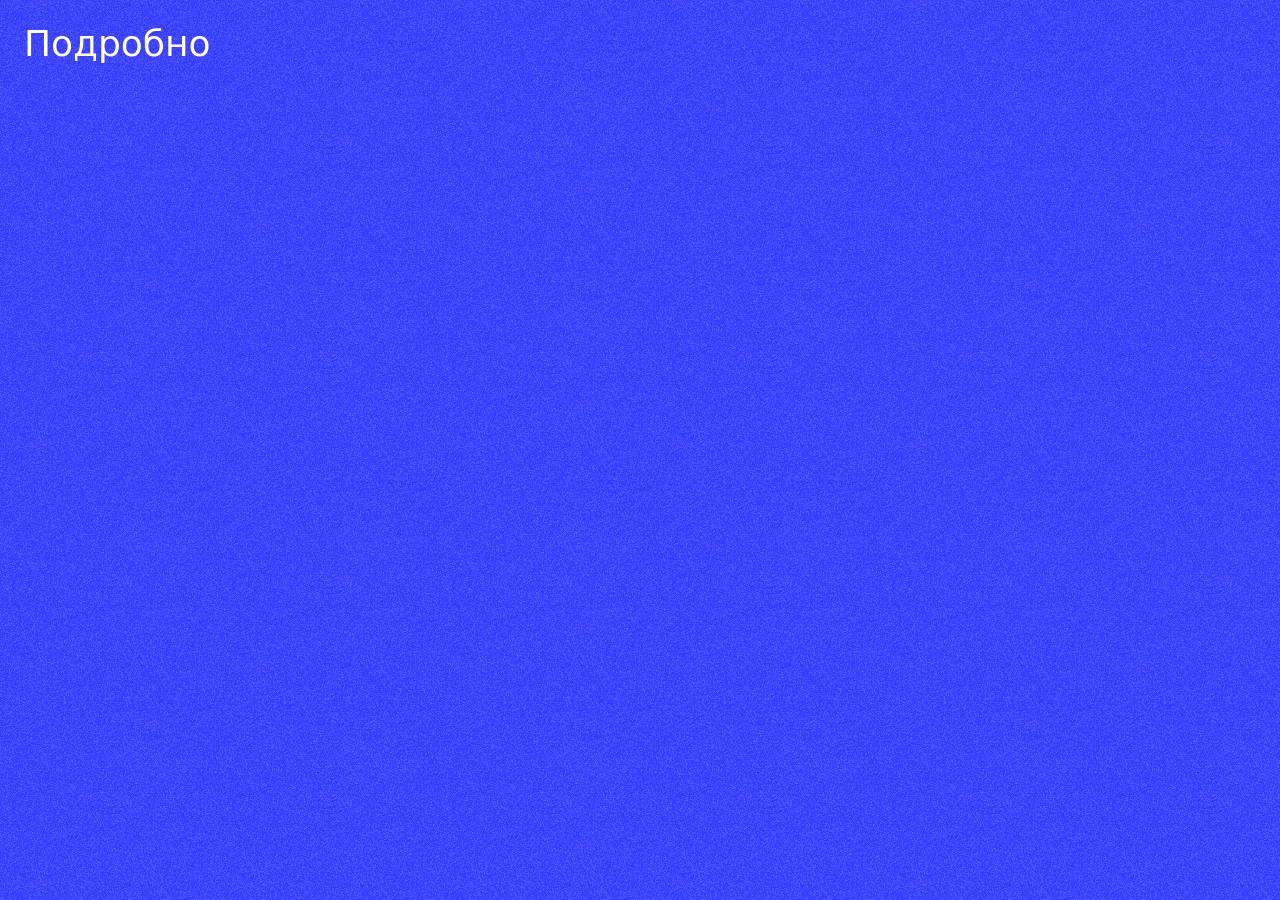
==== about.html @ 380b39df "Deploy static site router test" ====
<!doctype html>
<html lang="en">

<head>
	<meta charset="utf-8" />
	<link rel="icon" href="./favicon.png" />
	<meta name="viewport" content="width=device-width, initial-scale=1" />
	
		<link href="./_app/immutable/assets/0.CzN452J-.css" rel="stylesheet">
		<link rel="modulepreload" href="./_app/immutable/entry/start.IHbWH5Av.js">
		<link rel="modulepreload" href="./_app/immutable/chunks/BnMkFGrn.js">
		<link rel="modulepreload" href="./_app/immutable/chunks/CnoiUajs.js">
		<link rel="modulepreload" href="./_app/immutable/chunks/DTXmwJ_w.js">
		<link rel="modulepreload" href="./_app/immutable/entry/app.DkFNT0yj.js">
		<link rel="modulepreload" href="./_app/immutable/chunks/BsK86YeF.js">
		<link rel="modulepreload" href="./_app/immutable/chunks/BPiFtPv7.js">
		<link rel="modulepreload" href="./_app/immutable/nodes/0.BI8xOHyz.js">
		<link rel="modulepreload" href="./_app/immutable/nodes/3.CB15oMsr.js">
		<link rel="modulepreload" href="./_app/immutable/chunks/CXQMlfUT.js">
</head>

<body data-sveltekit-preload-data="hover" class="m-6">
	<div style="display: contents"><!--[--><!--[--><!----><!----><h1 class="text-4xl">Подробно</h1><!----><!----><!----><!--]--> <!--[!--><!--]--><!--]-->
			
			<script>
				{
					__sveltekit_y3eafu = {
						base: new URL(".", location).pathname.slice(0, -1)
					};

					const element = document.currentScript.parentElement;

					Promise.all([
						import("./_app/immutable/entry/start.IHbWH5Av.js"),
						import("./_app/immutable/entry/app.DkFNT0yj.js")
					]).then(([kit, app]) => {
						kit.start(app, element, {
							node_ids: [0, 3],
							data: [null,null],
							form: null,
							error: null
						});
					});
				}
			</script>
		</div>
</body>

</html>
---- _app/immutable/assets/0.CzN452J-.css ----
/*! tailwindcss v4.1.10 | MIT License | https://tailwindcss.com */@layer properties{@supports (((-webkit-hyphens:none)) and (not (margin-trim:inline))) or ((-moz-orient:inline) and (not (color:rgb(from red r g b)))){*,:before,:after,::backdrop{--tw-font-weight:initial}}}@layer theme{:root,:host{--font-sans:ui-sans-serif,system-ui,sans-serif,"Apple Color Emoji","Segoe UI Emoji","Segoe UI Symbol","Noto Color Emoji";--font-mono:ui-monospace,SFMono-Regular,Menlo,Monaco,Consolas,"Liberation Mono","Courier New",monospace;--color-blue-500:oklch(62.3% .214 259.815);--color-indigo-100:oklch(93% .034 272.788);--color-indigo-600:oklch(51.1% .262 276.966);--color-white:#fff;--spacing:.25rem;--text-4xl:2.25rem;--text-4xl--line-height:calc(2.5/2.25);--font-weight-bold:700;--default-font-family:var(--font-sans);--default-mono-font-family:var(--font-mono)}}@layer base{*,:after,:before,::backdrop{box-sizing:border-box;border:0 solid;margin:0;padding:0}::file-selector-button{box-sizing:border-box;border:0 solid;margin:0;padding:0}html,:host{-webkit-text-size-adjust:100%;-moz-tab-size:4;tab-size:4;line-height:1.5;font-family:var(--default-font-family,ui-sans-serif,system-ui,sans-serif,"Apple Color Emoji","Segoe UI Emoji","Segoe UI Symbol","Noto Color Emoji");font-feature-settings:var(--default-font-feature-settings,normal);font-variation-settings:var(--default-font-variation-settings,normal);-webkit-tap-highlight-color:transparent}hr{height:0;color:inherit;border-top-width:1px}abbr:where([title]){-webkit-text-decoration:underline dotted;text-decoration:underline dotted}h1,h2,h3,h4,h5,h6{font-size:inherit;font-weight:inherit}a{color:inherit;-webkit-text-decoration:inherit;text-decoration:inherit}b,strong{font-weight:bolder}code,kbd,samp,pre{font-family:var(--default-mono-font-family,ui-monospace,SFMono-Regular,Menlo,Monaco,Consolas,"Liberation Mono","Courier New",monospace);font-feature-settings:var(--default-mono-font-feature-settings,normal);font-variation-settings:var(--default-mono-font-variation-settings,normal);font-size:1em}small{font-size:80%}sub,sup{vertical-align:baseline;font-size:75%;line-height:0;position:relative}sub{bottom:-.25em}sup{top:-.5em}table{text-indent:0;border-color:inherit;border-collapse:collapse}:-moz-focusring{outline:auto}progress{vertical-align:baseline}summary{display:list-item}ol,ul,menu{list-style:none}img,svg,video,canvas,audio,iframe,embed,object{vertical-align:middle;display:block}img,video{max-width:100%;height:auto}button,input,select,optgroup,textarea{font:inherit;font-feature-settings:inherit;font-variation-settings:inherit;letter-spacing:inherit;color:inherit;opacity:1;background-color:#0000;border-radius:0}::file-selector-button{font:inherit;font-feature-settings:inherit;font-variation-settings:inherit;letter-spacing:inherit;color:inherit;opacity:1;background-color:#0000;border-radius:0}:where(select:is([multiple],[size])) optgroup{font-weight:bolder}:where(select:is([multiple],[size])) optgroup option{padding-inline-start:20px}::file-selector-button{margin-inline-end:4px}::placeholder{opacity:1}@supports (not ((-webkit-appearance:-apple-pay-button))) or (contain-intrinsic-size:1px){::placeholder{color:currentColor}@supports (color:color-mix(in lab,red,red)){::placeholder{color:color-mix(in oklab,currentcolor 50%,transparent)}}}textarea{resize:vertical}::-webkit-search-decoration{-webkit-appearance:none}::-webkit-date-and-time-value{min-height:1lh;text-align:inherit}::-webkit-datetime-edit{padding-block:0}::-webkit-datetime-edit-year-field{padding-block:0}::-webkit-datetime-edit-month-field{padding-block:0}::-webkit-datetime-edit-day-field{padding-block:0}::-webkit-datetime-edit-hour-field{padding-block:0}::-webkit-datetime-edit-minute-field{padding-block:0}::-webkit-datetime-edit-second-field{padding-block:0}::-webkit-datetime-edit-millisecond-field{padding-block:0}::-webkit-datetime-edit-meridiem-field{padding-block:0}:-moz-ui-invalid{box-shadow:none}button,input:where([type=button],[type=reset],[type=submit]){-webkit-appearance:button;-moz-appearance:button;appearance:button}::file-selector-button{-webkit-appearance:button;-moz-appearance:button;appearance:button}::-webkit-inner-spin-button{height:auto}::-webkit-outer-spin-button{height:auto}[hidden]:where(:not([hidden=until-found])){display:none!important}[type=text],input:where(:not([type])),[type=email],[type=url],[type=password],[type=number],[type=date],[type=datetime-local],[type=month],[type=search],[type=tel],[type=time],[type=week],[multiple],textarea,select{-webkit-appearance:none;-moz-appearance:none;appearance:none;--tw-shadow:0 0 #0000;background-color:#fff;border-width:1px;border-color:#6a7282;border-radius:0;padding:.5rem .75rem;font-size:1rem;line-height:1.5rem}:is([type=text],input:where(:not([type])),[type=email],[type=url],[type=password],[type=number],[type=date],[type=datetime-local],[type=month],[type=search],[type=tel],[type=time],[type=week],[multiple],textarea,select):focus{outline-offset:2px;--tw-ring-inset:var(--tw-empty, );--tw-ring-offset-width:0px;--tw-ring-offset-color:#fff;--tw-ring-color:oklch(54.6% .245 262.881);--tw-ring-offset-shadow:var(--tw-ring-inset)0 0 0 var(--tw-ring-offset-width)var(--tw-ring-offset-color);--tw-ring-shadow:var(--tw-ring-inset)0 0 0 calc(1px + var(--tw-ring-offset-width))var(--tw-ring-color);box-shadow:var(--tw-ring-offset-shadow),var(--tw-ring-shadow),var(--tw-shadow);border-color:#155dfc;outline:2px solid #0000}input::placeholder,textarea::placeholder{color:#6a7282;opacity:1}::-webkit-datetime-edit-fields-wrapper{padding:0}::-webkit-date-and-time-value{min-height:1.5em}::-webkit-date-and-time-value{text-align:inherit}::-webkit-datetime-edit{display:inline-flex}::-webkit-datetime-edit{padding-top:0;padding-bottom:0}::-webkit-datetime-edit-year-field{padding-top:0;padding-bottom:0}::-webkit-datetime-edit-month-field{padding-top:0;padding-bottom:0}::-webkit-datetime-edit-day-field{padding-top:0;padding-bottom:0}::-webkit-datetime-edit-hour-field{padding-top:0;padding-bottom:0}::-webkit-datetime-edit-minute-field{padding-top:0;padding-bottom:0}::-webkit-datetime-edit-second-field{padding-top:0;padding-bottom:0}::-webkit-datetime-edit-millisecond-field{padding-top:0;padding-bottom:0}::-webkit-datetime-edit-meridiem-field{padding-top:0;padding-bottom:0}select{-webkit-print-color-adjust:exact;print-color-adjust:exact;background-image:url("data:image/svg+xml,%3csvg xmlns='http://www.w3.org/2000/svg' fill='none' viewBox='0 0 20 20'%3e%3cpath stroke='oklch(55.1%25 0.027 264.364)' stroke-linecap='round' stroke-linejoin='round' stroke-width='1.5' d='M6 8l4 4 4-4'/%3e%3c/svg%3e");background-position:right .5rem center;background-repeat:no-repeat;background-size:1.5em 1.5em;padding-right:2.5rem}[multiple],[size]:where(select:not([size="1"])){background-image:initial;background-position:initial;background-repeat:unset;background-size:initial;-webkit-print-color-adjust:unset;print-color-adjust:unset;padding-right:.75rem}[type=checkbox],[type=radio]{-webkit-appearance:none;-moz-appearance:none;appearance:none;-webkit-print-color-adjust:exact;print-color-adjust:exact;vertical-align:middle;-webkit-user-select:none;user-select:none;color:#155dfc;--tw-shadow:0 0 #0000;background-color:#fff;background-origin:border-box;border-width:1px;border-color:#6a7282;flex-shrink:0;width:1rem;height:1rem;padding:0;display:inline-block}[type=checkbox]{border-radius:0}[type=radio]{border-radius:100%}[type=checkbox]:focus,[type=radio]:focus{outline-offset:2px;--tw-ring-inset:var(--tw-empty, );--tw-ring-offset-width:2px;--tw-ring-offset-color:#fff;--tw-ring-color:oklch(54.6% .245 262.881);--tw-ring-offset-shadow:var(--tw-ring-inset)0 0 0 var(--tw-ring-offset-width)var(--tw-ring-offset-color);--tw-ring-shadow:var(--tw-ring-inset)0 0 0 calc(2px + var(--tw-ring-offset-width))var(--tw-ring-color);box-shadow:var(--tw-ring-offset-shadow),var(--tw-ring-shadow),var(--tw-shadow);outline:2px solid #0000}[type=checkbox]:checked,[type=radio]:checked{background-color:currentColor;background-position:50%;background-repeat:no-repeat;background-size:100% 100%;border-color:#0000}[type=checkbox]:checked{background-image:url("data:image/svg+xml,%3csvg viewBox='0 0 16 16' fill='white' xmlns='http://www.w3.org/2000/svg'%3e%3cpath d='M12.207 4.793a1 1 0 010 1.414l-5 5a1 1 0 01-1.414 0l-2-2a1 1 0 011.414-1.414L6.5 9.086l4.293-4.293a1 1 0 011.414 0z'/%3e%3c/svg%3e")}@media (forced-colors:active){[type=checkbox]:checked{-webkit-appearance:auto;-moz-appearance:auto;appearance:auto}}[type=radio]:checked{background-image:url("data:image/svg+xml,%3csvg viewBox='0 0 16 16' fill='white' xmlns='http://www.w3.org/2000/svg'%3e%3ccircle cx='8' cy='8' r='3'/%3e%3c/svg%3e")}@media (forced-colors:active){[type=radio]:checked{-webkit-appearance:auto;-moz-appearance:auto;appearance:auto}}[type=checkbox]:checked:hover,[type=checkbox]:checked:focus,[type=radio]:checked:hover,[type=radio]:checked:focus{background-color:currentColor;border-color:#0000}[type=checkbox]:indeterminate{background-color:currentColor;background-image:url("data:image/svg+xml,%3csvg xmlns='http://www.w3.org/2000/svg' fill='none' viewBox='0 0 16 16'%3e%3cpath stroke='white' stroke-linecap='round' stroke-linejoin='round' stroke-width='2' d='M4 8h8'/%3e%3c/svg%3e");background-position:50%;background-repeat:no-repeat;background-size:100% 100%;border-color:#0000}@media (forced-colors:active){[type=checkbox]:indeterminate{-webkit-appearance:auto;-moz-appearance:auto;appearance:auto}}[type=checkbox]:indeterminate:hover,[type=checkbox]:indeterminate:focus{background-color:currentColor;border-color:#0000}[type=file]{background:unset;border-color:inherit;font-size:unset;line-height:inherit;border-width:0;border-radius:0;padding:0}[type=file]:focus{outline:1px solid buttontext;outline:1px auto -webkit-focus-ring-color}}@layer components;@layer utilities{.m-6{margin:calc(var(--spacing)*6)}.contents{display:contents}.hidden{display:none}.list-disc{list-style-type:disc}.rounded{border-radius:.25rem}.bg-white{background-color:var(--color-white)}.px-4{padding-inline:calc(var(--spacing)*4)}.py-2{padding-block:calc(var(--spacing)*2)}.pl-5{padding-left:calc(var(--spacing)*5)}.text-4xl{font-size:var(--text-4xl);line-height:var(--tw-leading,var(--text-4xl--line-height))}.font-bold{--tw-font-weight:var(--font-weight-bold);font-weight:var(--font-weight-bold)}.text-blue-500{color:var(--color-blue-500)}.text-indigo-600{color:var(--color-indigo-600)}@media (hover:hover){.hover\:bg-indigo-100:hover{background-color:var(--color-indigo-100)}.hover\:underline:hover{text-decoration-line:underline}}}:root{--colors-lowContrast:#fff;--colors-highContrast:#000;--colors-brandDarkBlue:#000354;--colors-brandDeepBlue:#2404aa;--colors-brandBlue:#3139fb;--colors-brandRed:#fb3a4d;--colors-brandOffwhite:#fffcec;--colors-focusOutline:#96c4ff}body{background-color:var(--colors-brandBlue);color:var(--colors-brandOffwhite);background-image:url(../../../noise-light.png);position:relative}@property --tw-font-weight{syntax:"*";inherits:false}
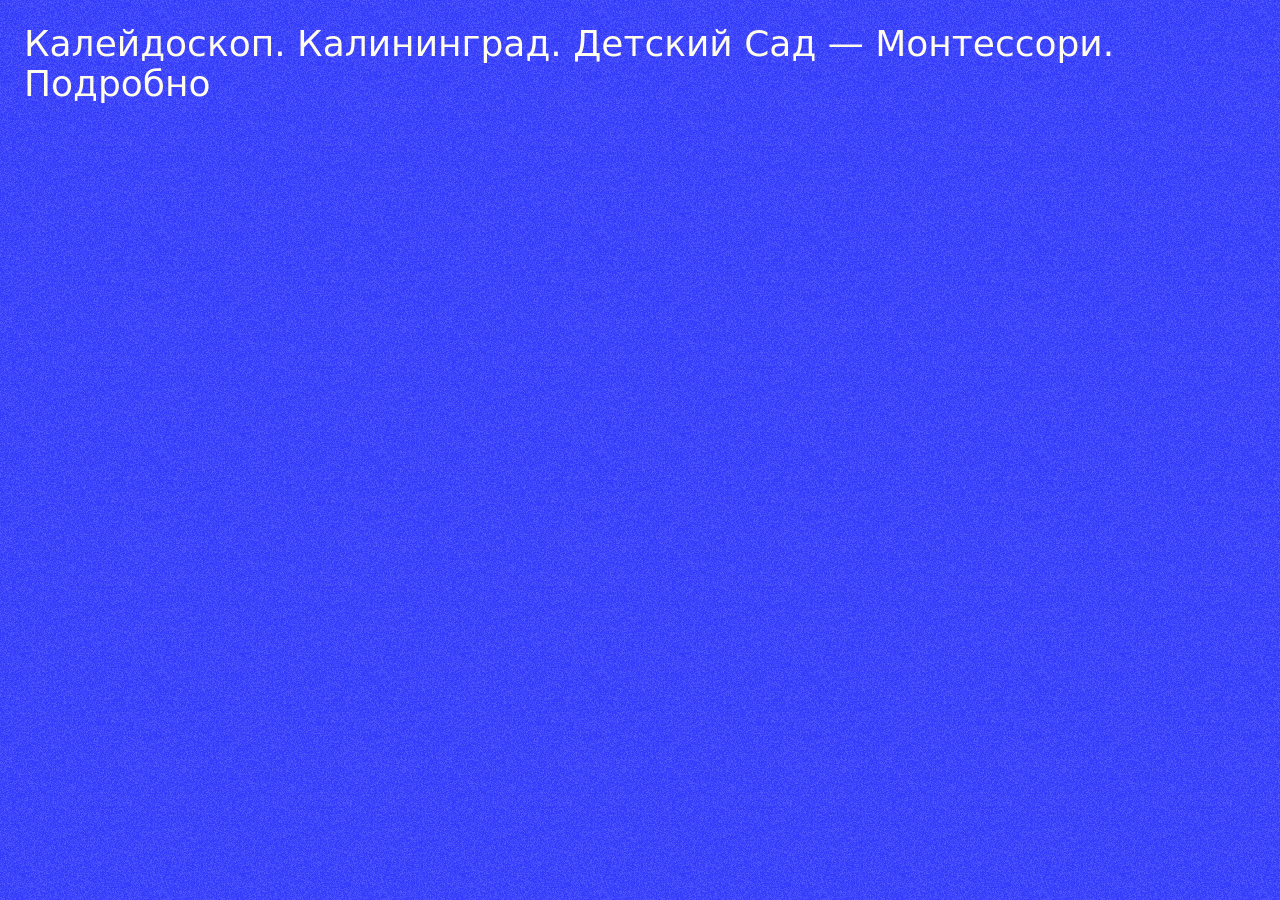
==== commit e5f1abab: "Deploy static site gallery test 3" ====
--- a/about.html
+++ b/about.html
@@ -6,33 +6,34 @@
 	<link rel="icon" href="./favicon.png" />
 	<meta name="viewport" content="width=device-width, initial-scale=1" />
 	
-		<link href="./_app/immutable/assets/0.CzN452J-.css" rel="stylesheet">
-		<link rel="modulepreload" href="./_app/immutable/entry/start.IHbWH5Av.js">
-		<link rel="modulepreload" href="./_app/immutable/chunks/BnMkFGrn.js">
-		<link rel="modulepreload" href="./_app/immutable/chunks/CnoiUajs.js">
-		<link rel="modulepreload" href="./_app/immutable/chunks/DTXmwJ_w.js">
-		<link rel="modulepreload" href="./_app/immutable/entry/app.DkFNT0yj.js">
-		<link rel="modulepreload" href="./_app/immutable/chunks/BsK86YeF.js">
-		<link rel="modulepreload" href="./_app/immutable/chunks/BPiFtPv7.js">
-		<link rel="modulepreload" href="./_app/immutable/nodes/0.BI8xOHyz.js">
-		<link rel="modulepreload" href="./_app/immutable/nodes/3.CB15oMsr.js">
-		<link rel="modulepreload" href="./_app/immutable/chunks/CXQMlfUT.js">
+		<link href="./_app/immutable/assets/0.ZeD4rSJU.css" rel="stylesheet">
+		<link rel="modulepreload" href="./_app/immutable/entry/start.CikKngUQ.js">
+		<link rel="modulepreload" href="./_app/immutable/chunks/LU6VH8A2.js">
+		<link rel="modulepreload" href="./_app/immutable/chunks/DcQ2z0Il.js">
+		<link rel="modulepreload" href="./_app/immutable/chunks/BEoH7uBD.js">
+		<link rel="modulepreload" href="./_app/immutable/entry/app.B0R4BLC6.js">
+		<link rel="modulepreload" href="./_app/immutable/chunks/Ddiy-GRA.js">
+		<link rel="modulepreload" href="./_app/immutable/chunks/RoGGCaPK.js">
+		<link rel="modulepreload" href="./_app/immutable/chunks/C-hrUIis.js">
+		<link rel="modulepreload" href="./_app/immutable/nodes/0.BpnXjmjh.js">
+		<link rel="modulepreload" href="./_app/immutable/nodes/3.N1aeudJj.js">
+		<link rel="modulepreload" href="./_app/immutable/chunks/CtGoxBe6.js">
 </head>
 
 <body data-sveltekit-preload-data="hover" class="m-6">
-	<div style="display: contents"><!--[--><!--[--><!----><!----><h1 class="text-4xl">Подробно</h1><!----><!----><!----><!--]--> <!--[!--><!--]--><!--]-->
+	<div style="display: contents"><!--[--><!--[--><!----><!----><h1 class="text-4xl">Калейдоскоп. Калининград. Детский Сад — Монтессори.</h1> <h1 class="text-4xl">Подробно</h1><!----><!----><!----><!--]--> <!--[!--><!--]--><!--]-->
 			
 			<script>
 				{
-					__sveltekit_y3eafu = {
+					__sveltekit_9vho5s = {
 						base: new URL(".", location).pathname.slice(0, -1)
 					};
 
 					const element = document.currentScript.parentElement;
 
 					Promise.all([
-						import("./_app/immutable/entry/start.IHbWH5Av.js"),
-						import("./_app/immutable/entry/app.DkFNT0yj.js")
+						import("./_app/immutable/entry/start.CikKngUQ.js"),
+						import("./_app/immutable/entry/app.B0R4BLC6.js")
 					]).then(([kit, app]) => {
 						kit.start(app, element, {
 							node_ids: [0, 3],
--- a/_app/immutable/assets/0.ZeD4rSJU.css
+++ b/_app/immutable/assets/0.ZeD4rSJU.css
@@ -0,0 +1 @@
+/*! tailwindcss v4.1.10 | MIT License | https://tailwindcss.com */@layer properties{@supports (((-webkit-hyphens:none)) and (not (margin-trim:inline))) or ((-moz-orient:inline) and (not (color:rgb(from red r g b)))){*,:before,:after,::backdrop{--tw-font-weight:initial}}}@layer theme{:root,:host{--font-sans:ui-sans-serif,system-ui,sans-serif,"Apple Color Emoji","Segoe UI Emoji","Segoe UI Symbol","Noto Color Emoji";--font-mono:ui-monospace,SFMono-Regular,Menlo,Monaco,Consolas,"Liberation Mono","Courier New",monospace;--color-blue-500:oklch(62.3% .214 259.815);--color-indigo-100:oklch(93% .034 272.788);--color-indigo-600:oklch(51.1% .262 276.966);--color-white:#fff;--spacing:.25rem;--text-4xl:2.25rem;--text-4xl--line-height:calc(2.5/2.25);--font-weight-bold:700;--radius-lg:.5rem;--default-font-family:var(--font-sans);--default-mono-font-family:var(--font-mono)}}@layer base{*,:after,:before,::backdrop{box-sizing:border-box;border:0 solid;margin:0;padding:0}::file-selector-button{box-sizing:border-box;border:0 solid;margin:0;padding:0}html,:host{-webkit-text-size-adjust:100%;-moz-tab-size:4;tab-size:4;line-height:1.5;font-family:var(--default-font-family,ui-sans-serif,system-ui,sans-serif,"Apple Color Emoji","Segoe UI Emoji","Segoe UI Symbol","Noto Color Emoji");font-feature-settings:var(--default-font-feature-settings,normal);font-variation-settings:var(--default-font-variation-settings,normal);-webkit-tap-highlight-color:transparent}hr{height:0;color:inherit;border-top-width:1px}abbr:where([title]){-webkit-text-decoration:underline dotted;text-decoration:underline dotted}h1,h2,h3,h4,h5,h6{font-size:inherit;font-weight:inherit}a{color:inherit;-webkit-text-decoration:inherit;text-decoration:inherit}b,strong{font-weight:bolder}code,kbd,samp,pre{font-family:var(--default-mono-font-family,ui-monospace,SFMono-Regular,Menlo,Monaco,Consolas,"Liberation Mono","Courier New",monospace);font-feature-settings:var(--default-mono-font-feature-settings,normal);font-variation-settings:var(--default-mono-font-variation-settings,normal);font-size:1em}small{font-size:80%}sub,sup{vertical-align:baseline;font-size:75%;line-height:0;position:relative}sub{bottom:-.25em}sup{top:-.5em}table{text-indent:0;border-color:inherit;border-collapse:collapse}:-moz-focusring{outline:auto}progress{vertical-align:baseline}summary{display:list-item}ol,ul,menu{list-style:none}img,svg,video,canvas,audio,iframe,embed,object{vertical-align:middle;display:block}img,video{max-width:100%;height:auto}button,input,select,optgroup,textarea{font:inherit;font-feature-settings:inherit;font-variation-settings:inherit;letter-spacing:inherit;color:inherit;opacity:1;background-color:#0000;border-radius:0}::file-selector-button{font:inherit;font-feature-settings:inherit;font-variation-settings:inherit;letter-spacing:inherit;color:inherit;opacity:1;background-color:#0000;border-radius:0}:where(select:is([multiple],[size])) optgroup{font-weight:bolder}:where(select:is([multiple],[size])) optgroup option{padding-inline-start:20px}::file-selector-button{margin-inline-end:4px}::placeholder{opacity:1}@supports (not ((-webkit-appearance:-apple-pay-button))) or (contain-intrinsic-size:1px){::placeholder{color:currentColor}@supports (color:color-mix(in lab,red,red)){::placeholder{color:color-mix(in oklab,currentcolor 50%,transparent)}}}textarea{resize:vertical}::-webkit-search-decoration{-webkit-appearance:none}::-webkit-date-and-time-value{min-height:1lh;text-align:inherit}::-webkit-datetime-edit{padding-block:0}::-webkit-datetime-edit-year-field{padding-block:0}::-webkit-datetime-edit-month-field{padding-block:0}::-webkit-datetime-edit-day-field{padding-block:0}::-webkit-datetime-edit-hour-field{padding-block:0}::-webkit-datetime-edit-minute-field{padding-block:0}::-webkit-datetime-edit-second-field{padding-block:0}::-webkit-datetime-edit-millisecond-field{padding-block:0}::-webkit-datetime-edit-meridiem-field{padding-block:0}:-moz-ui-invalid{box-shadow:none}button,input:where([type=button],[type=reset],[type=submit]){-webkit-appearance:button;-moz-appearance:button;appearance:button}::file-selector-button{-webkit-appearance:button;-moz-appearance:button;appearance:button}::-webkit-inner-spin-button{height:auto}::-webkit-outer-spin-button{height:auto}[hidden]:where(:not([hidden=until-found])){display:none!important}[type=text],input:where(:not([type])),[type=email],[type=url],[type=password],[type=number],[type=date],[type=datetime-local],[type=month],[type=search],[type=tel],[type=time],[type=week],[multiple],textarea,select{-webkit-appearance:none;-moz-appearance:none;appearance:none;--tw-shadow:0 0 #0000;background-color:#fff;border-width:1px;border-color:#6a7282;border-radius:0;padding:.5rem .75rem;font-size:1rem;line-height:1.5rem}:is([type=text],input:where(:not([type])),[type=email],[type=url],[type=password],[type=number],[type=date],[type=datetime-local],[type=month],[type=search],[type=tel],[type=time],[type=week],[multiple],textarea,select):focus{outline-offset:2px;--tw-ring-inset:var(--tw-empty, );--tw-ring-offset-width:0px;--tw-ring-offset-color:#fff;--tw-ring-color:oklch(54.6% .245 262.881);--tw-ring-offset-shadow:var(--tw-ring-inset)0 0 0 var(--tw-ring-offset-width)var(--tw-ring-offset-color);--tw-ring-shadow:var(--tw-ring-inset)0 0 0 calc(1px + var(--tw-ring-offset-width))var(--tw-ring-color);box-shadow:var(--tw-ring-offset-shadow),var(--tw-ring-shadow),var(--tw-shadow);border-color:#155dfc;outline:2px solid #0000}input::placeholder,textarea::placeholder{color:#6a7282;opacity:1}::-webkit-datetime-edit-fields-wrapper{padding:0}::-webkit-date-and-time-value{min-height:1.5em}::-webkit-date-and-time-value{text-align:inherit}::-webkit-datetime-edit{display:inline-flex}::-webkit-datetime-edit{padding-top:0;padding-bottom:0}::-webkit-datetime-edit-year-field{padding-top:0;padding-bottom:0}::-webkit-datetime-edit-month-field{padding-top:0;padding-bottom:0}::-webkit-datetime-edit-day-field{padding-top:0;padding-bottom:0}::-webkit-datetime-edit-hour-field{padding-top:0;padding-bottom:0}::-webkit-datetime-edit-minute-field{padding-top:0;padding-bottom:0}::-webkit-datetime-edit-second-field{padding-top:0;padding-bottom:0}::-webkit-datetime-edit-millisecond-field{padding-top:0;padding-bottom:0}::-webkit-datetime-edit-meridiem-field{padding-top:0;padding-bottom:0}select{-webkit-print-color-adjust:exact;print-color-adjust:exact;background-image:url("data:image/svg+xml,%3csvg xmlns='http://www.w3.org/2000/svg' fill='none' viewBox='0 0 20 20'%3e%3cpath stroke='oklch(55.1%25 0.027 264.364)' stroke-linecap='round' stroke-linejoin='round' stroke-width='1.5' d='M6 8l4 4 4-4'/%3e%3c/svg%3e");background-position:right .5rem center;background-repeat:no-repeat;background-size:1.5em 1.5em;padding-right:2.5rem}[multiple],[size]:where(select:not([size="1"])){background-image:initial;background-position:initial;background-repeat:unset;background-size:initial;-webkit-print-color-adjust:unset;print-color-adjust:unset;padding-right:.75rem}[type=checkbox],[type=radio]{-webkit-appearance:none;-moz-appearance:none;appearance:none;-webkit-print-color-adjust:exact;print-color-adjust:exact;vertical-align:middle;-webkit-user-select:none;user-select:none;color:#155dfc;--tw-shadow:0 0 #0000;background-color:#fff;background-origin:border-box;border-width:1px;border-color:#6a7282;flex-shrink:0;width:1rem;height:1rem;padding:0;display:inline-block}[type=checkbox]{border-radius:0}[type=radio]{border-radius:100%}[type=checkbox]:focus,[type=radio]:focus{outline-offset:2px;--tw-ring-inset:var(--tw-empty, );--tw-ring-offset-width:2px;--tw-ring-offset-color:#fff;--tw-ring-color:oklch(54.6% .245 262.881);--tw-ring-offset-shadow:var(--tw-ring-inset)0 0 0 var(--tw-ring-offset-width)var(--tw-ring-offset-color);--tw-ring-shadow:var(--tw-ring-inset)0 0 0 calc(2px + var(--tw-ring-offset-width))var(--tw-ring-color);box-shadow:var(--tw-ring-offset-shadow),var(--tw-ring-shadow),var(--tw-shadow);outline:2px solid #0000}[type=checkbox]:checked,[type=radio]:checked{background-color:currentColor;background-position:50%;background-repeat:no-repeat;background-size:100% 100%;border-color:#0000}[type=checkbox]:checked{background-image:url("data:image/svg+xml,%3csvg viewBox='0 0 16 16' fill='white' xmlns='http://www.w3.org/2000/svg'%3e%3cpath d='M12.207 4.793a1 1 0 010 1.414l-5 5a1 1 0 01-1.414 0l-2-2a1 1 0 011.414-1.414L6.5 9.086l4.293-4.293a1 1 0 011.414 0z'/%3e%3c/svg%3e")}@media (forced-colors:active){[type=checkbox]:checked{-webkit-appearance:auto;-moz-appearance:auto;appearance:auto}}[type=radio]:checked{background-image:url("data:image/svg+xml,%3csvg viewBox='0 0 16 16' fill='white' xmlns='http://www.w3.org/2000/svg'%3e%3ccircle cx='8' cy='8' r='3'/%3e%3c/svg%3e")}@media (forced-colors:active){[type=radio]:checked{-webkit-appearance:auto;-moz-appearance:auto;appearance:auto}}[type=checkbox]:checked:hover,[type=checkbox]:checked:focus,[type=radio]:checked:hover,[type=radio]:checked:focus{background-color:currentColor;border-color:#0000}[type=checkbox]:indeterminate{background-color:currentColor;background-image:url("data:image/svg+xml,%3csvg xmlns='http://www.w3.org/2000/svg' fill='none' viewBox='0 0 16 16'%3e%3cpath stroke='white' stroke-linecap='round' stroke-linejoin='round' stroke-width='2' d='M4 8h8'/%3e%3c/svg%3e");background-position:50%;background-repeat:no-repeat;background-size:100% 100%;border-color:#0000}@media (forced-colors:active){[type=checkbox]:indeterminate{-webkit-appearance:auto;-moz-appearance:auto;appearance:auto}}[type=checkbox]:indeterminate:hover,[type=checkbox]:indeterminate:focus{background-color:currentColor;border-color:#0000}[type=file]{background:unset;border-color:inherit;font-size:unset;line-height:inherit;border-width:0;border-radius:0;padding:0}[type=file]:focus{outline:1px solid buttontext;outline:1px auto -webkit-focus-ring-color}}@layer components;@layer utilities{.m-6{margin:calc(var(--spacing)*6)}.contents{display:contents}.grid{display:grid}.h-auto{height:auto}.w-full{width:100%}.list-disc{list-style-type:disc}.grid-cols-1{grid-template-columns:repeat(1,minmax(0,1fr))}.gap-4{gap:calc(var(--spacing)*4)}.rounded{border-radius:.25rem}.rounded-lg{border-radius:var(--radius-lg)}.bg-white{background-color:var(--color-white)}.px-4{padding-inline:calc(var(--spacing)*4)}.py-2{padding-block:calc(var(--spacing)*2)}.pl-5{padding-left:calc(var(--spacing)*5)}.text-4xl{font-size:var(--text-4xl);line-height:var(--tw-leading,var(--text-4xl--line-height))}.font-bold{--tw-font-weight:var(--font-weight-bold);font-weight:var(--font-weight-bold)}.text-blue-500{color:var(--color-blue-500)}.text-indigo-600{color:var(--color-indigo-600)}@media (hover:hover){.hover\:bg-indigo-100:hover{background-color:var(--color-indigo-100)}.hover\:underline:hover{text-decoration-line:underline}}@media (min-width:40rem){.sm\:grid-cols-2{grid-template-columns:repeat(2,minmax(0,1fr))}}@media (min-width:48rem){.md\:grid-cols-3{grid-template-columns:repeat(3,minmax(0,1fr))}}@media (min-width:64rem){.lg\:grid-cols-4{grid-template-columns:repeat(4,minmax(0,1fr))}}}:root{--colors-lowContrast:#fff;--colors-highContrast:#000;--colors-brandDarkBlue:#000354;--colors-brandDeepBlue:#2404aa;--colors-brandBlue:#3139fb;--colors-brandRed:#fb3a4d;--colors-brandOffwhite:#fffcec;--colors-focusOutline:#96c4ff}body{background-color:var(--colors-brandBlue);color:var(--colors-brandOffwhite);background-image:url(../../../noise-light.png);position:relative}@property --tw-font-weight{syntax:"*";inherits:false}
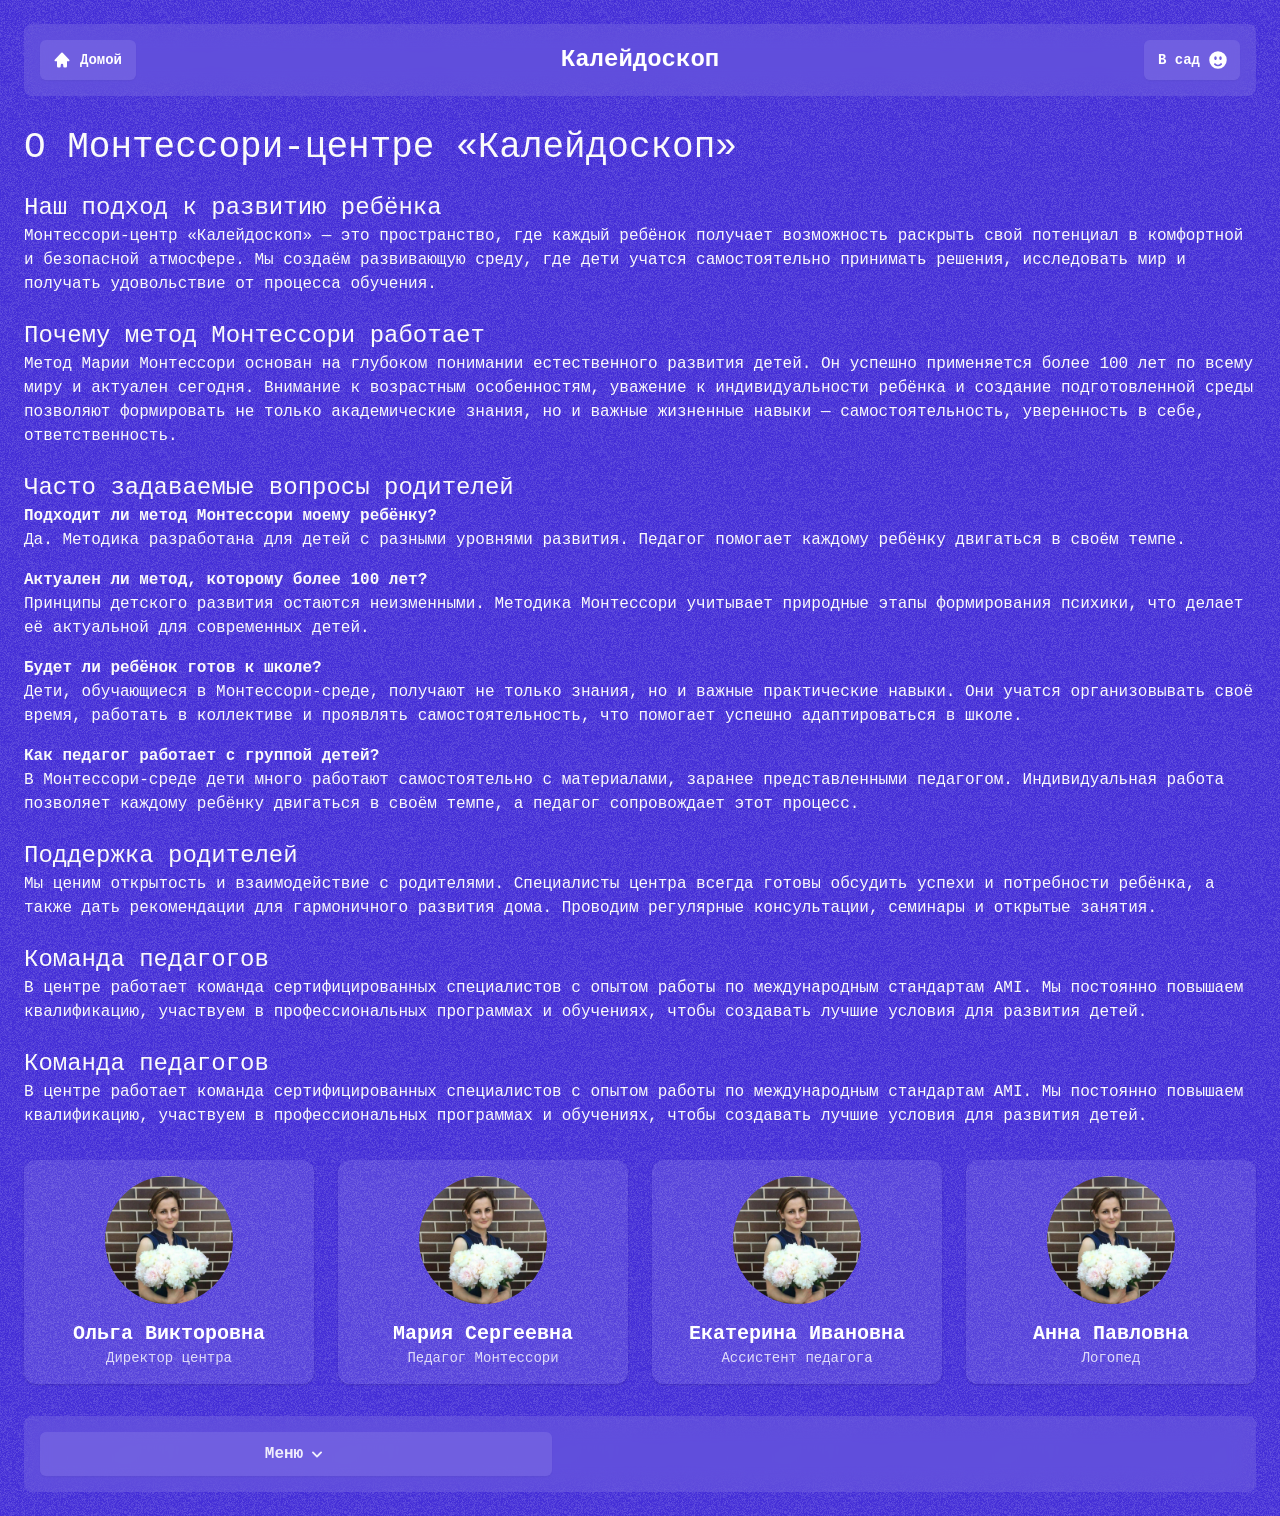
==== commit ad2e7560: "Demo advanced Sunday" ====
--- a/about.html
+++ b/about.html
@@ -1,39 +1,122 @@
 <!doctype html>
-<html lang="en">
+<html lang="ru">
 
 <head>
 	<meta charset="utf-8" />
-	<link rel="icon" href="./favicon.png" />
+	<link rel="icon" href="./favicon.ico" type="image/x-icon">
 	<meta name="viewport" content="width=device-width, initial-scale=1" />
+
+	<title>Калейдоскоп Монтессори-центр — Калининград</title>
+	<meta name="description"
+		content="Калейдоскоп Монтессори-центр в Калининграде. Официальный сайт. Адрес: Красная 273-275. Звоните: +7-962-265-77-74. Раннее развитие, детский сад, обучение по методике Монтессори.">
+	<meta name="keywords"
+		content="Монтессори, детский сад, Калининград, раннее развитие, обучение, центр развития, Калейдоскоп">
+
+	<!-- Canonical -->
+	<link rel="canonical" href="https://kaleidoscope39.ru/">
+
+	<!-- OpenGraph -->
+	<meta property="og:title" content="Калейдоскоп Монтессори-центр — Калининград">
+	<meta property="og:description"
+		content="Калейдоскоп Монтессори-центр: развивающие занятия, обучение, детский сад в Калининграде. Адрес: Красная 273-275. Тел.: +7-962-265-77-74.">
+	<meta property="og:url" content="https://kaleidoscope39.ru/">
+	<meta property="og:type" content="website">
+	<meta property="og:image" content="https://kaleidoscope39.ru/logo-kaleidoscope-montessori-center.png">
+
+	<!-- Twitter -->
+	<meta name="twitter:card" content="summary_large_image">
+	<meta name="twitter:title" content="Калейдоскоп Монтессори-центр — Калининград">
+	<meta name="twitter:description"
+		content="Детский Монтессори-центр в Калининграде. Обучение, развитие и забота о вашем ребенке. Тел.: +7-962-265-77-74.">
+	<meta name="twitter:image" content="https://kaleidoscope39.ru/logo-kaleidoscope-montessori-center.png">
+
+	<!-- Robots -->
+	<meta name="robots" content="index, follow">
+
 	
-		<link href="./_app/immutable/assets/0.ZeD4rSJU.css" rel="stylesheet">
-		<link rel="modulepreload" href="./_app/immutable/entry/start.CikKngUQ.js">
-		<link rel="modulepreload" href="./_app/immutable/chunks/LU6VH8A2.js">
-		<link rel="modulepreload" href="./_app/immutable/chunks/DcQ2z0Il.js">
-		<link rel="modulepreload" href="./_app/immutable/chunks/BEoH7uBD.js">
-		<link rel="modulepreload" href="./_app/immutable/entry/app.B0R4BLC6.js">
-		<link rel="modulepreload" href="./_app/immutable/chunks/Ddiy-GRA.js">
-		<link rel="modulepreload" href="./_app/immutable/chunks/RoGGCaPK.js">
-		<link rel="modulepreload" href="./_app/immutable/chunks/C-hrUIis.js">
-		<link rel="modulepreload" href="./_app/immutable/nodes/0.BpnXjmjh.js">
-		<link rel="modulepreload" href="./_app/immutable/nodes/3.N1aeudJj.js">
-		<link rel="modulepreload" href="./_app/immutable/chunks/CtGoxBe6.js">
+		<link href="./_app/immutable/assets/0.BQYM1aYb.css" rel="stylesheet">
+		<link rel="modulepreload" href="./_app/immutable/entry/start.3CUEYZT8.js">
+		<link rel="modulepreload" href="./_app/immutable/chunks/Cld5P4Pk.js">
+		<link rel="modulepreload" href="./_app/immutable/chunks/CPJm7UHP.js">
+		<link rel="modulepreload" href="./_app/immutable/chunks/DNOr848s.js">
+		<link rel="modulepreload" href="./_app/immutable/chunks/BFCQqxB0.js">
+		<link rel="modulepreload" href="./_app/immutable/entry/app.BlO_8qNs.js">
+		<link rel="modulepreload" href="./_app/immutable/chunks/CQlnHQ89.js">
+		<link rel="modulepreload" href="./_app/immutable/chunks/Df-komG7.js">
+		<link rel="modulepreload" href="./_app/immutable/chunks/Myd3yDDJ.js">
+		<link rel="modulepreload" href="./_app/immutable/chunks/DYrySMXE.js">
+		<link rel="modulepreload" href="./_app/immutable/nodes/0.CQd-gs7x.js">
+		<link rel="modulepreload" href="./_app/immutable/chunks/XLMhKjX8.js">
+		<link rel="modulepreload" href="./_app/immutable/chunks/CDb2fSed.js">
+		<link rel="modulepreload" href="./_app/immutable/chunks/C3d-CMwV.js">
+		<link rel="modulepreload" href="./_app/immutable/nodes/3.D3fWBrYU.js"><!--[--><meta name="description" content="Узнайте подробнее о работе Монтессори-центра Калейдоскоп в Калининграде. Методика Марии Монтессори, наша команда педагогов, помощь и ответы для родителей."/><!--]--><title>О Монтессори-центре Калейдоскоп — Вопросы и ответы для родителей</title>
+
+	<!-- Yandex.Metrika counter -->
+	<script type="text/javascript">
+		(function (m, e, t, r, i, k, a) {
+			m[i] = m[i] || function () { (m[i].a = m[i].a || []).push(arguments) };
+			m[i].l = 1 * new Date();
+			for (var j = 0; j < document.scripts.length; j++) { if (document.scripts[j].src === r) { return; } }
+			k = e.createElement(t), a = e.getElementsByTagName(t)[0], k.async = 1, k.src = r, a.parentNode.insertBefore(k, a)
+		})
+			(window, document, "script", "https://mc.yandex.ru/metrika/tag.js", "ym");
+
+		ym(99658628, "init", {
+			clickmap: true,
+			trackLinks: true,
+			accurateTrackBounce: true,
+			trackHash: true
+		});
+	</script>
+	<noscript>
+		<div><img src="https://mc.yandex.ru/watch/99658628" style="position:absolute; left:-9999px;" alt="" /></div>
+	</noscript>
+	<!-- /Yandex.Metrika counter -->
+
 </head>
 
-<body data-sveltekit-preload-data="hover" class="m-6">
-	<div style="display: contents"><!--[--><!--[--><!----><!----><h1 class="text-4xl">Калейдоскоп. Калининград. Детский Сад — Монтессори.</h1> <h1 class="text-4xl">Подробно</h1><!----><!----><!----><!--]--> <!--[!--><!--]--><!--]-->
+<body data-sveltekit-preload-data="hover"
+	class="p-6 flex flex-col min-h-screen bg-indigo-700 font-mono transition-colors duration-700 text-neutral-50 bg-[url('/noise-light.png')]">
+	<div style="display: contents"><!--[--><!--[--><!----><div class="min-h-screen"><header class="text-white p-4 mb-8 bg-white/10 backdrop-blur-md rounded-lg"><div class="container mx-auto flex items-center justify-between"><a href="/" class="inline-flex items-center gap-x-2 rounded-md bg-white/10 px-3.5 py-2.5 text-sm font-semibold text-white shadow-xs hover:bg-white/20 focus-visible:outline-2 focus-visible:outline-offset-2 focus-visible:outline-indigo-600 transition"><svg viewBox="0 0 16 16" fill="currentColor" aria-hidden="true" xmlns="http://www.w3.org/2000/svg" width="100%" height="100%" class="-ml-0.5 size-5 color-gray-900"><!--[!--><!--]--><!--[--><path d="M8.543 2.232a.75.75 0 0 0-1.085 0l-5.25 5.5A.75.75 0 0 0 2.75 9H4v4a1 1 0 0 0 1 1h1a1 1 0 0 0 1-1v-1a1 1 0 1 1 2 0v1a1 1 0 0 0 1 1h1a1 1 0 0 0 1-1V9h1.25a.75.75 0 0 0 .543-1.268l-5.25-5.5Z"></path><!--]--><!--[--><!--]--><!--[--><!--]--><!--[--><!--]--><!--[--><!--]--><!--[--><!--]--></svg><!----> Домой</a> <a href="/" class="text-2xl font-bold cursor-pointer bg-transparent border-none p-0 m-0" aria-label="Сменить цвет фона">Калейдоскоп</a> <a href="/contact" class="inline-flex items-center gap-x-2 rounded-md bg-white/10 px-3.5 py-2.5 text-sm font-semibold text-white shadow-xs hover:bg-white/20 focus-visible:outline-2 focus-visible:outline-offset-2 focus-visible:outline-indigo-600 transition">В сад <svg viewBox="0 0 16 16" fill="currentColor" aria-hidden="true" xmlns="http://www.w3.org/2000/svg" width="100%" height="100%" class="-mr-0.5 size-5 color-gray-900"><!--[!--><!--]--><!--[--><path fill-rule="evenodd" d="M15 8A7 7 0 1 1 1 8a7 7 0 0 1 14 0ZM6 8c.552 0 1-.672 1-1.5S6.552 5 6 5s-1 .672-1 1.5S5.448 8 6 8Zm5-1.5c0 .828-.448 1.5-1 1.5s-1-.672-1-1.5S9.448 5 10 5s1 .672 1 1.5Zm.005 4.245a.75.75 0 0 0-1.06 0 2.75 2.75 0 0 1-3.89 0 .75.75 0 0 0-1.06 1.06 4.25 4.25 0 0 0 6.01 0 .75.75 0 0 0 0-1.06Z" clip-rule="evenodd"></path><!--]--><!--[--><!--]--><!--[--><!--]--><!--[--><!--]--><!--[--><!--]--><!--[--><!--]--></svg><!----></a></div></header> <main class="grow-1"><!----><!----><h1 class="text-4xl">О Монтессори-центре «Калейдоскоп»</h1> <h2 class="text-2xl mt-6">Наш подход к развитию ребёнка</h2> <p class="mb-4">Монтессори-центр «Калейдоскоп» — это пространство, где каждый ребёнок
+    получает возможность раскрыть свой потенциал в комфортной и безопасной
+    атмосфере. Мы создаём развивающую среду, где дети учатся самостоятельно
+    принимать решения, исследовать мир и получать удовольствие от процесса
+    обучения.</p> <h2 class="text-2xl mt-6">Почему метод Монтессори работает</h2> <p class="mb-4">Метод Марии Монтессори основан на глубоком понимании естественного развития
+    детей. Он успешно применяется более 100 лет по всему миру и актуален
+    сегодня. Внимание к возрастным особенностям, уважение к индивидуальности
+    ребёнка и создание подготовленной среды позволяют формировать не только
+    академические знания, но и важные жизненные навыки — самостоятельность,
+    уверенность в себе, ответственность.</p> <h2 class="text-2xl mt-6">Часто задаваемые вопросы родителей</h2> <p class="mb-4"><strong>Подходит ли метод Монтессори моему ребёнку?</strong><br/> Да. Методика разработана для детей с разными уровнями развития. Педагог помогает
+    каждому ребёнку двигаться в своём темпе.</p> <p class="mb-4"><strong>Актуален ли метод, которому более 100 лет?</strong><br/> Принципы детского развития остаются неизменными. Методика Монтессори учитывает
+    природные этапы формирования психики, что делает её актуальной для современных
+    детей.</p> <p class="mb-4"><strong>Будет ли ребёнок готов к школе?</strong><br/> Дети, обучающиеся в Монтессори-среде, получают не только знания, но и важные
+    практические навыки. Они учатся организовывать своё время, работать в коллективе
+    и проявлять самостоятельность, что помогает успешно адаптироваться в школе.</p> <p class="mb-4"><strong>Как педагог работает с группой детей?</strong><br/> В Монтессори-среде дети много работают самостоятельно с материалами, заранее
+    представленными педагогом. Индивидуальная работа позволяет каждому ребёнку двигаться
+    в своём темпе, а педагог сопровождает этот процесс.</p> <h2 class="text-2xl mt-6">Поддержка родителей</h2> <p class="mb-4">Мы ценим открытость и взаимодействие с родителями. Специалисты центра всегда
+    готовы обсудить успехи и потребности ребёнка, а также дать рекомендации для
+    гармоничного развития дома. Проводим регулярные консультации, семинары и
+    открытые занятия.</p> <h2 class="text-2xl mt-6">Команда педагогов</h2> <p class="mb-4">В центре работает команда сертифицированных специалистов с опытом работы по
+    международным стандартам AMI. Мы постоянно повышаем квалификацию, участвуем
+    в профессиональных программах и обучениях, чтобы создавать лучшие условия
+    для развития детей.</p> <h2 class="text-2xl mt-6">Команда педагогов</h2> <p class="mb-4">В центре работает команда сертифицированных специалистов с опытом работы по
+    международным стандартам AMI. Мы постоянно повышаем квалификацию, участвуем
+    в профессиональных программах и обучениях, чтобы создавать лучшие условия
+    для развития детей.</p> <div class="grid grid-cols-1 md:grid-cols-2 lg:grid-cols-4 gap-6 mt-8"><div class="bg-white/10 p-4 rounded-xl shadow"><img src="/olga.jpg" alt="Ольга Викторовна" class="w-32 h-32 mx-auto rounded-full object-cover mb-4"/> <h3 class="text-center text-xl font-semibold text-white">Ольга Викторовна</h3> <p class="text-center text-sm text-white/80">Директор центра</p></div> <div class="bg-white/10 p-4 rounded-xl shadow"><img src="/olga.jpg" alt="Мария Сергеевна" class="w-32 h-32 mx-auto rounded-full object-cover mb-4"/> <h3 class="text-center text-xl font-semibold text-white">Мария Сергеевна</h3> <p class="text-center text-sm text-white/80">Педагог Монтессори</p></div> <div class="bg-white/10 p-4 rounded-xl shadow"><img src="/olga.jpg" alt="Екатерина Ивановна" class="w-32 h-32 mx-auto rounded-full object-cover mb-4"/> <h3 class="text-center text-xl font-semibold text-white">Екатерина Ивановна</h3> <p class="text-center text-sm text-white/80">Ассистент педагога</p></div> <div class="bg-white/10 p-4 rounded-xl shadow"><img src="/olga.jpg" alt="Анна Павловна" class="w-32 h-32 mx-auto rounded-full object-cover mb-4"/> <h3 class="text-center text-xl font-semibold text-white">Анна Павловна</h3> <p class="text-center text-sm text-white/80">Логопед</p></div></div><!----><!----></main> <footer class="text-white p-4 mt-8 bg-white/10 backdrop-blur-md rounded-lg"><div class="container mx-auto flex items-center justify-between"><div class="relative inline-block text-left w-full max-w-lg"><button class="text-white/90 group inline-flex items-center rounded-md bg-white/10 px-3.5 py-2.5 text-base font-semibold shadow-xs hover:bg-white/20 focus-visible:outline-2 focus-visible:outline-offset-2 focus-visible:outline-indigo-600 w-full justify-center transition">Меню <svg viewBox="0 0 16 16" fill="currentColor" aria-hidden="true" xmlns="http://www.w3.org/2000/svg" width="100%" height="100%" class="ml-1 h-5 w-5 transition-transform duration-200" style="transform: rotate(0deg);"><!--[!--><!--]--><!--[--><path fill-rule="evenodd" d="M4.22 6.22a.75.75 0 0 1 1.06 0L8 8.94l2.72-2.72a.75.75 0 1 1 1.06 1.06l-3.25 3.25a.75.75 0 0 1-1.06 0L4.22 7.28a.75.75 0 0 1 0-1.06Z" clip-rule="evenodd"></path><!--]--><!--[--><!--]--><!--[--><!--]--><!--[--><!--]--><!--[--><!--]--><!--[--><!--]--></svg><!----></button> <div style="display: none;"><!--[--><!----><div class="absolute bottom-full mb-3 left-1/2 z-10 w-screen max-w-lg -translate-x-1/2 transform px-4 sm:px-0"><div class="overflow-hidden rounded-lg ring-1 shadow-lg ring-black/5"><div class="relative grid gap-4 bg-white p-6"><!--[--><!--[--><a href="/" class="-m-3 flex items-center rounded-lg p-3 transition duration-150 ease-in-out hover:bg-indigo-50 focus:outline-hidden focus-visible:ring-3 focus-visible:ring-indigo-500/50 w-full text-left"><div class="flex h-10 w-10 shrink-0 items-center justify-center bg-indigo-100 rounded-full"><svg viewBox="0 0 16 16" fill="currentColor" aria-hidden="true" xmlns="http://www.w3.org/2000/svg" width="100%" height="100%" class="h-6 w-6 text-indigo-700"><!--[!--><!--]--><!--[--><path d="M8.543 2.232a.75.75 0 0 0-1.085 0l-5.25 5.5A.75.75 0 0 0 2.75 9H4v4a1 1 0 0 0 1 1h1a1 1 0 0 0 1-1v-1a1 1 0 1 1 2 0v1a1 1 0 0 0 1 1h1a1 1 0 0 0 1-1V9h1.25a.75.75 0 0 0 .543-1.268l-5.25-5.5Z"></path><!--]--><!--[--><!--]--><!--[--><!--]--><!--[--><!--]--><!--[--><!--]--><!--[--><!--]--></svg><!----></div> <div class="ml-4"><p class="text-base font-medium text-gray-900">Домой</p> <p class="text-sm text-gray-500"><!--[-->Вернуться на главную<!--]--> <!--[!--><!--]--> <!--[!--><!--]--> <!--[!--><!--]--> <!--[!--><!--]--></p></div></a><a href="/about" class="-m-3 flex items-center rounded-lg p-3 transition duration-150 ease-in-out hover:bg-indigo-50 focus:outline-hidden focus-visible:ring-3 focus-visible:ring-indigo-500/50 w-full text-left"><div class="flex h-10 w-10 shrink-0 items-center justify-center bg-indigo-100 rounded-full"><svg viewBox="0 0 16 16" fill="currentColor" aria-hidden="true" xmlns="http://www.w3.org/2000/svg" width="100%" height="100%" class="h-6 w-6 text-indigo-700"><!--[!--><!--]--><!--[--><path fill-rule="evenodd" d="M15 8c0 .982-.472 1.854-1.202 2.402a2.995 2.995 0 0 1-.848 2.547 2.995 2.995 0 0 1-2.548.849A2.996 2.996 0 0 1 8 15a2.996 2.996 0 0 1-2.402-1.202 2.995 2.995 0 0 1-2.547-.848 2.995 2.995 0 0 1-.849-2.548A2.996 2.996 0 0 1 1 8c0-.982.472-1.854 1.202-2.402a2.995 2.995 0 0 1 .848-2.547 2.995 2.995 0 0 1 2.548-.849A2.995 2.995 0 0 1 8 1c.982 0 1.854.472 2.402 1.202a2.995 2.995 0 0 1 2.547.848c.695.695.978 1.645.849 2.548A2.996 2.996 0 0 1 15 8Zm-3.291-2.843a.75.75 0 0 1 .135 1.052l-4.25 5.5a.75.75 0 0 1-1.151.043l-2.25-2.5a.75.75 0 1 1 1.114-1.004l1.65 1.832 3.7-4.789a.75.75 0 0 1 1.052-.134Z" clip-rule="evenodd"></path><!--]--><!--[--><!--]--><!--[--><!--]--><!--[--><!--]--><!--[--><!--]--><!--[--><!--]--></svg><!----></div> <div class="ml-4"><p class="text-base font-medium text-gray-900">Подробно о центре</p> <p class="text-sm text-gray-500"><!--[!--><!--]--> <!--[-->Узнать больше о нашем
+														подходе<!--]--> <!--[!--><!--]--> <!--[!--><!--]--> <!--[!--><!--]--></p></div></a><a href="/plans" class="-m-3 flex items-center rounded-lg p-3 transition duration-150 ease-in-out hover:bg-indigo-50 focus:outline-hidden focus-visible:ring-3 focus-visible:ring-indigo-500/50 w-full text-left"><div class="flex h-10 w-10 shrink-0 items-center justify-center bg-indigo-100 rounded-full"><svg viewBox="0 0 16 16" fill="currentColor" aria-hidden="true" xmlns="http://www.w3.org/2000/svg" width="100%" height="100%" class="h-6 w-6 text-indigo-700"><!--[!--><!--]--><!--[--><path fill-rule="evenodd" d="M15 8A7 7 0 1 1 1 8a7 7 0 0 1 14 0Zm-6 3.5a1 1 0 1 1-2 0 1 1 0 0 1 2 0ZM7.293 5.293a1 1 0 1 1 .99 1.667c-.459.134-1.033.566-1.033 1.29v.25a.75.75 0 1 0 1.5 0v-.115a2.5 2.5 0 1 0-2.518-4.153.75.75 0 1 0 1.061 1.06Z" clip-rule="evenodd"></path><!--]--><!--[--><!--]--><!--[--><!--]--><!--[--><!--]--><!--[--><!--]--><!--[--><!--]--></svg><!----></div> <div class="ml-4"><p class="text-base font-medium text-gray-900">Программы</p> <p class="text-sm text-gray-500"><!--[!--><!--]--> <!--[!--><!--]--> <!--[-->Программы и условия
+														обучения<!--]--> <!--[!--><!--]--> <!--[!--><!--]--></p></div></a><a href="/gallery" class="-m-3 flex items-center rounded-lg p-3 transition duration-150 ease-in-out hover:bg-indigo-50 focus:outline-hidden focus-visible:ring-3 focus-visible:ring-indigo-500/50 w-full text-left"><div class="flex h-10 w-10 shrink-0 items-center justify-center bg-indigo-100 rounded-full"><svg viewBox="0 0 16 16" fill="currentColor" aria-hidden="true" xmlns="http://www.w3.org/2000/svg" width="100%" height="100%" class="h-6 w-6 text-indigo-700"><!--[!--><!--]--><!--[--><path d="M9.5 8.5a1.5 1.5 0 1 1-3 0 1.5 1.5 0 0 1 3 0Z"></path><path fill-rule="evenodd" d="M2.5 5A1.5 1.5 0 0 0 1 6.5v5A1.5 1.5 0 0 0 2.5 13h11a1.5 1.5 0 0 0 1.5-1.5v-5A1.5 1.5 0 0 0 13.5 5h-.879a1.5 1.5 0 0 1-1.06-.44l-1.122-1.12A1.5 1.5 0 0 0 9.38 3H6.62a1.5 1.5 0 0 0-1.06.44L4.439 4.56A1.5 1.5 0 0 1 3.38 5H2.5ZM11 8.5a3 3 0 1 1-6 0 3 3 0 0 1 6 0Z" clip-rule="evenodd"></path><!--]--><!--[--><!--]--><!--[--><!--]--><!--[--><!--]--><!--[--><!--]--><!--[--><!--]--></svg><!----></div> <div class="ml-4"><p class="text-base font-medium text-gray-900">Галерея</p> <p class="text-sm text-gray-500"><!--[!--><!--]--> <!--[!--><!--]--> <!--[!--><!--]--> <!--[-->Фото / Видео галерея<!--]--> <!--[!--><!--]--></p></div></a><a href="/contact" class="-m-3 flex items-center rounded-lg p-3 transition duration-150 ease-in-out hover:bg-indigo-50 focus:outline-hidden focus-visible:ring-3 focus-visible:ring-indigo-500/50 w-full text-left"><div class="flex h-10 w-10 shrink-0 items-center justify-center bg-indigo-100 rounded-full"><svg viewBox="0 0 16 16" fill="currentColor" aria-hidden="true" xmlns="http://www.w3.org/2000/svg" width="100%" height="100%" class="h-6 w-6 text-indigo-700"><!--[!--><!--]--><!--[--><path fill-rule="evenodd" d="M15 8A7 7 0 1 1 1 8a7 7 0 0 1 14 0ZM6 8c.552 0 1-.672 1-1.5S6.552 5 6 5s-1 .672-1 1.5S5.448 8 6 8Zm5-1.5c0 .828-.448 1.5-1 1.5s-1-.672-1-1.5S9.448 5 10 5s1 .672 1 1.5Zm.005 4.245a.75.75 0 0 0-1.06 0 2.75 2.75 0 0 1-3.89 0 .75.75 0 0 0-1.06 1.06 4.25 4.25 0 0 0 6.01 0 .75.75 0 0 0 0-1.06Z" clip-rule="evenodd"></path><!--]--><!--[--><!--]--><!--[--><!--]--><!--[--><!--]--><!--[--><!--]--><!--[--><!--]--></svg><!----></div> <div class="ml-4"><p class="text-base font-medium text-gray-900">Контакты</p> <p class="text-sm text-gray-500"><!--[!--><!--]--> <!--[!--><!--]--> <!--[!--><!--]--> <!--[!--><!--]--> <!--[-->Связаться с нами<!--]--></p></div></a><!--]--><!--]--></div> <div class="bg-gray-50 p-4"><div class="bg-gray-50 p-4"><a href="tel:+79622657774" class="flex flex-col items-center justify-center gap-2 rounded-lg px-4 py-4 bg-indigo-200 hover:bg-indigo-300 transition font-bold text-lg text-gray-900 shadow-lg"><img src="olga.jpg" alt="Ольга Викторовна" class="w-16 h-16 rounded-full border-4 border-indigo-400 shadow mb-2" loading="lazy"/> <span class="text-lg font-bold">Позвонить директору</span> <span class="text-base font-semibold text-gray-700">Ольга Викторовна</span></a></div></div></div></div><!----><!--]--></div><!----></div></div></footer></div><!----><!--]--> <!--[!--><!--]--><!--]-->
 			
 			<script>
 				{
-					__sveltekit_9vho5s = {
+					__sveltekit_sr9vrv = {
 						base: new URL(".", location).pathname.slice(0, -1)
 					};
 
 					const element = document.currentScript.parentElement;
 
 					Promise.all([
-						import("./_app/immutable/entry/start.CikKngUQ.js"),
-						import("./_app/immutable/entry/app.B0R4BLC6.js")
+						import("./_app/immutable/entry/start.3CUEYZT8.js"),
+						import("./_app/immutable/entry/app.BlO_8qNs.js")
 					]).then(([kit, app]) => {
 						kit.start(app, element, {
 							node_ids: [0, 3],
--- a/_app/immutable/assets/0.BQYM1aYb.css
+++ b/_app/immutable/assets/0.BQYM1aYb.css
@@ -0,0 +1 @@
+/*! tailwindcss v4.1.10 | MIT License | https://tailwindcss.com */@layer properties{@supports (((-webkit-hyphens:none)) and (not (margin-trim:inline))) or ((-moz-orient:inline) and (not (color:rgb(from red r g b)))){*,:before,:after,::backdrop{--tw-translate-x:0;--tw-translate-y:0;--tw-translate-z:0;--tw-rotate-x:initial;--tw-rotate-y:initial;--tw-rotate-z:initial;--tw-skew-x:initial;--tw-skew-y:initial;--tw-space-y-reverse:0;--tw-border-style:solid;--tw-font-weight:initial;--tw-shadow:0 0 #0000;--tw-shadow-color:initial;--tw-shadow-alpha:100%;--tw-inset-shadow:0 0 #0000;--tw-inset-shadow-color:initial;--tw-inset-shadow-alpha:100%;--tw-ring-color:initial;--tw-ring-shadow:0 0 #0000;--tw-inset-ring-color:initial;--tw-inset-ring-shadow:0 0 #0000;--tw-ring-inset:initial;--tw-ring-offset-width:0px;--tw-ring-offset-color:#fff;--tw-ring-offset-shadow:0 0 #0000;--tw-backdrop-blur:initial;--tw-backdrop-brightness:initial;--tw-backdrop-contrast:initial;--tw-backdrop-grayscale:initial;--tw-backdrop-hue-rotate:initial;--tw-backdrop-invert:initial;--tw-backdrop-opacity:initial;--tw-backdrop-saturate:initial;--tw-backdrop-sepia:initial;--tw-duration:initial;--tw-ease:initial;--tw-outline-style:solid}}}@layer theme{:root,:host{--font-sans:ui-sans-serif,system-ui,sans-serif,"Apple Color Emoji","Segoe UI Emoji","Segoe UI Symbol","Noto Color Emoji";--font-mono:ui-monospace,SFMono-Regular,Menlo,Monaco,Consolas,"Liberation Mono","Courier New",monospace;--color-red-900:oklch(39.6% .141 25.723);--color-green-900:oklch(39.3% .095 152.535);--color-teal-900:oklch(38.6% .063 188.416);--color-cyan-900:oklch(39.8% .07 227.392);--color-blue-400:oklch(70.7% .165 254.624);--color-blue-500:oklch(62.3% .214 259.815);--color-blue-900:oklch(37.9% .146 265.522);--color-indigo-50:oklch(96.2% .018 272.314);--color-indigo-100:oklch(93% .034 272.788);--color-indigo-200:oklch(87% .065 274.039);--color-indigo-300:oklch(78.5% .115 274.713);--color-indigo-400:oklch(67.3% .182 276.935);--color-indigo-500:oklch(58.5% .233 277.117);--color-indigo-600:oklch(51.1% .262 276.966);--color-indigo-700:oklch(45.7% .24 277.023);--color-indigo-900:oklch(35.9% .144 278.697);--color-purple-900:oklch(38.1% .176 304.987);--color-pink-900:oklch(40.8% .153 2.432);--color-gray-50:oklch(98.5% .002 247.839);--color-gray-100:oklch(96.7% .003 264.542);--color-gray-500:oklch(55.1% .027 264.364);--color-gray-700:oklch(37.3% .034 259.733);--color-gray-900:oklch(21% .034 264.665);--color-neutral-50:oklch(98.5% 0 0);--color-black:#000;--color-white:#fff;--spacing:.25rem;--container-lg:32rem;--container-3xl:48rem;--text-sm:.875rem;--text-sm--line-height:calc(1.25/.875);--text-base:1rem;--text-base--line-height: 1.5 ;--text-lg:1.125rem;--text-lg--line-height:calc(1.75/1.125);--text-xl:1.25rem;--text-xl--line-height:calc(1.75/1.25);--text-2xl:1.5rem;--text-2xl--line-height:calc(2/1.5);--text-3xl:1.875rem;--text-3xl--line-height: 1.2 ;--text-4xl:2.25rem;--text-4xl--line-height:calc(2.5/2.25);--font-weight-medium:500;--font-weight-semibold:600;--font-weight-bold:700;--radius-md:.375rem;--radius-lg:.5rem;--radius-xl:.75rem;--radius-2xl:1rem;--ease-in:cubic-bezier(.4,0,1,1);--ease-out:cubic-bezier(0,0,.2,1);--ease-in-out:cubic-bezier(.4,0,.2,1);--blur-md:12px;--default-transition-duration:.15s;--default-transition-timing-function:cubic-bezier(.4,0,.2,1);--default-font-family:var(--font-sans);--default-mono-font-family:var(--font-mono)}}@layer base{*,:after,:before,::backdrop{box-sizing:border-box;border:0 solid;margin:0;padding:0}::file-selector-button{box-sizing:border-box;border:0 solid;margin:0;padding:0}html,:host{-webkit-text-size-adjust:100%;-moz-tab-size:4;tab-size:4;line-height:1.5;font-family:var(--default-font-family,ui-sans-serif,system-ui,sans-serif,"Apple Color Emoji","Segoe UI Emoji","Segoe UI Symbol","Noto Color Emoji");font-feature-settings:var(--default-font-feature-settings,normal);font-variation-settings:var(--default-font-variation-settings,normal);-webkit-tap-highlight-color:transparent}hr{height:0;color:inherit;border-top-width:1px}abbr:where([title]){-webkit-text-decoration:underline dotted;text-decoration:underline dotted}h1,h2,h3,h4,h5,h6{font-size:inherit;font-weight:inherit}a{color:inherit;-webkit-text-decoration:inherit;text-decoration:inherit}b,strong{font-weight:bolder}code,kbd,samp,pre{font-family:var(--default-mono-font-family,ui-monospace,SFMono-Regular,Menlo,Monaco,Consolas,"Liberation Mono","Courier New",monospace);font-feature-settings:var(--default-mono-font-feature-settings,normal);font-variation-settings:var(--default-mono-font-variation-settings,normal);font-size:1em}small{font-size:80%}sub,sup{vertical-align:baseline;font-size:75%;line-height:0;position:relative}sub{bottom:-.25em}sup{top:-.5em}table{text-indent:0;border-color:inherit;border-collapse:collapse}:-moz-focusring{outline:auto}progress{vertical-align:baseline}summary{display:list-item}ol,ul,menu{list-style:none}img,svg,video,canvas,audio,iframe,embed,object{vertical-align:middle;display:block}img,video{max-width:100%;height:auto}button,input,select,optgroup,textarea{font:inherit;font-feature-settings:inherit;font-variation-settings:inherit;letter-spacing:inherit;color:inherit;opacity:1;background-color:#0000;border-radius:0}::file-selector-button{font:inherit;font-feature-settings:inherit;font-variation-settings:inherit;letter-spacing:inherit;color:inherit;opacity:1;background-color:#0000;border-radius:0}:where(select:is([multiple],[size])) optgroup{font-weight:bolder}:where(select:is([multiple],[size])) optgroup option{padding-inline-start:20px}::file-selector-button{margin-inline-end:4px}::placeholder{opacity:1}@supports (not ((-webkit-appearance:-apple-pay-button))) or (contain-intrinsic-size:1px){::placeholder{color:currentColor}@supports (color:color-mix(in lab,red,red)){::placeholder{color:color-mix(in oklab,currentcolor 50%,transparent)}}}textarea{resize:vertical}::-webkit-search-decoration{-webkit-appearance:none}::-webkit-date-and-time-value{min-height:1lh;text-align:inherit}::-webkit-datetime-edit{padding-block:0}::-webkit-datetime-edit-year-field{padding-block:0}::-webkit-datetime-edit-month-field{padding-block:0}::-webkit-datetime-edit-day-field{padding-block:0}::-webkit-datetime-edit-hour-field{padding-block:0}::-webkit-datetime-edit-minute-field{padding-block:0}::-webkit-datetime-edit-second-field{padding-block:0}::-webkit-datetime-edit-millisecond-field{padding-block:0}::-webkit-datetime-edit-meridiem-field{padding-block:0}:-moz-ui-invalid{box-shadow:none}button,input:where([type=button],[type=reset],[type=submit]){-webkit-appearance:button;-moz-appearance:button;appearance:button}::file-selector-button{-webkit-appearance:button;-moz-appearance:button;appearance:button}::-webkit-inner-spin-button{height:auto}::-webkit-outer-spin-button{height:auto}[hidden]:where(:not([hidden=until-found])){display:none!important}[type=text],input:where(:not([type])),[type=email],[type=url],[type=password],[type=number],[type=date],[type=datetime-local],[type=month],[type=search],[type=tel],[type=time],[type=week],[multiple],textarea,select{-webkit-appearance:none;-moz-appearance:none;appearance:none;--tw-shadow:0 0 #0000;background-color:#fff;border-width:1px;border-color:#6a7282;border-radius:0;padding:.5rem .75rem;font-size:1rem;line-height:1.5rem}:is([type=text],input:where(:not([type])),[type=email],[type=url],[type=password],[type=number],[type=date],[type=datetime-local],[type=month],[type=search],[type=tel],[type=time],[type=week],[multiple],textarea,select):focus{outline-offset:2px;--tw-ring-inset:var(--tw-empty, );--tw-ring-offset-width:0px;--tw-ring-offset-color:#fff;--tw-ring-color:oklch(54.6% .245 262.881);--tw-ring-offset-shadow:var(--tw-ring-inset)0 0 0 var(--tw-ring-offset-width)var(--tw-ring-offset-color);--tw-ring-shadow:var(--tw-ring-inset)0 0 0 calc(1px + var(--tw-ring-offset-width))var(--tw-ring-color);box-shadow:var(--tw-ring-offset-shadow),var(--tw-ring-shadow),var(--tw-shadow);border-color:#155dfc;outline:2px solid #0000}input::placeholder,textarea::placeholder{color:#6a7282;opacity:1}::-webkit-datetime-edit-fields-wrapper{padding:0}::-webkit-date-and-time-value{min-height:1.5em}::-webkit-date-and-time-value{text-align:inherit}::-webkit-datetime-edit{display:inline-flex}::-webkit-datetime-edit{padding-top:0;padding-bottom:0}::-webkit-datetime-edit-year-field{padding-top:0;padding-bottom:0}::-webkit-datetime-edit-month-field{padding-top:0;padding-bottom:0}::-webkit-datetime-edit-day-field{padding-top:0;padding-bottom:0}::-webkit-datetime-edit-hour-field{padding-top:0;padding-bottom:0}::-webkit-datetime-edit-minute-field{padding-top:0;padding-bottom:0}::-webkit-datetime-edit-second-field{padding-top:0;padding-bottom:0}::-webkit-datetime-edit-millisecond-field{padding-top:0;padding-bottom:0}::-webkit-datetime-edit-meridiem-field{padding-top:0;padding-bottom:0}select{-webkit-print-color-adjust:exact;print-color-adjust:exact;background-image:url("data:image/svg+xml,%3csvg xmlns='http://www.w3.org/2000/svg' fill='none' viewBox='0 0 20 20'%3e%3cpath stroke='oklch(55.1%25 0.027 264.364)' stroke-linecap='round' stroke-linejoin='round' stroke-width='1.5' d='M6 8l4 4 4-4'/%3e%3c/svg%3e");background-position:right .5rem center;background-repeat:no-repeat;background-size:1.5em 1.5em;padding-right:2.5rem}[multiple],[size]:where(select:not([size="1"])){background-image:initial;background-position:initial;background-repeat:unset;background-size:initial;-webkit-print-color-adjust:unset;print-color-adjust:unset;padding-right:.75rem}[type=checkbox],[type=radio]{-webkit-appearance:none;-moz-appearance:none;appearance:none;-webkit-print-color-adjust:exact;print-color-adjust:exact;vertical-align:middle;-webkit-user-select:none;user-select:none;color:#155dfc;--tw-shadow:0 0 #0000;background-color:#fff;background-origin:border-box;border-width:1px;border-color:#6a7282;flex-shrink:0;width:1rem;height:1rem;padding:0;display:inline-block}[type=checkbox]{border-radius:0}[type=radio]{border-radius:100%}[type=checkbox]:focus,[type=radio]:focus{outline-offset:2px;--tw-ring-inset:var(--tw-empty, );--tw-ring-offset-width:2px;--tw-ring-offset-color:#fff;--tw-ring-color:oklch(54.6% .245 262.881);--tw-ring-offset-shadow:var(--tw-ring-inset)0 0 0 var(--tw-ring-offset-width)var(--tw-ring-offset-color);--tw-ring-shadow:var(--tw-ring-inset)0 0 0 calc(2px + var(--tw-ring-offset-width))var(--tw-ring-color);box-shadow:var(--tw-ring-offset-shadow),var(--tw-ring-shadow),var(--tw-shadow);outline:2px solid #0000}[type=checkbox]:checked,[type=radio]:checked{background-color:currentColor;background-position:50%;background-repeat:no-repeat;background-size:100% 100%;border-color:#0000}[type=checkbox]:checked{background-image:url("data:image/svg+xml,%3csvg viewBox='0 0 16 16' fill='white' xmlns='http://www.w3.org/2000/svg'%3e%3cpath d='M12.207 4.793a1 1 0 010 1.414l-5 5a1 1 0 01-1.414 0l-2-2a1 1 0 011.414-1.414L6.5 9.086l4.293-4.293a1 1 0 011.414 0z'/%3e%3c/svg%3e")}@media (forced-colors:active){[type=checkbox]:checked{-webkit-appearance:auto;-moz-appearance:auto;appearance:auto}}[type=radio]:checked{background-image:url("data:image/svg+xml,%3csvg viewBox='0 0 16 16' fill='white' xmlns='http://www.w3.org/2000/svg'%3e%3ccircle cx='8' cy='8' r='3'/%3e%3c/svg%3e")}@media (forced-colors:active){[type=radio]:checked{-webkit-appearance:auto;-moz-appearance:auto;appearance:auto}}[type=checkbox]:checked:hover,[type=checkbox]:checked:focus,[type=radio]:checked:hover,[type=radio]:checked:focus{background-color:currentColor;border-color:#0000}[type=checkbox]:indeterminate{background-color:currentColor;background-image:url("data:image/svg+xml,%3csvg xmlns='http://www.w3.org/2000/svg' fill='none' viewBox='0 0 16 16'%3e%3cpath stroke='white' stroke-linecap='round' stroke-linejoin='round' stroke-width='2' d='M4 8h8'/%3e%3c/svg%3e");background-position:50%;background-repeat:no-repeat;background-size:100% 100%;border-color:#0000}@media (forced-colors:active){[type=checkbox]:indeterminate{-webkit-appearance:auto;-moz-appearance:auto;appearance:auto}}[type=checkbox]:indeterminate:hover,[type=checkbox]:indeterminate:focus{background-color:currentColor;border-color:#0000}[type=file]{background:unset;border-color:inherit;font-size:unset;line-height:inherit;border-width:0;border-radius:0;padding:0}[type=file]:focus{outline:1px solid buttontext;outline:1px auto -webkit-focus-ring-color}}@layer components;@layer utilities{.absolute{position:absolute}.relative{position:relative}.bottom-full{bottom:100%}.left-1\/2{left:50%}.z-10{z-index:10}.container{width:100%}@media (min-width:40rem){.container{max-width:40rem}}@media (min-width:48rem){.container{max-width:48rem}}@media (min-width:64rem){.container{max-width:64rem}}@media (min-width:80rem){.container{max-width:80rem}}@media (min-width:96rem){.container{max-width:96rem}}.-m-3{margin:calc(var(--spacing)*-3)}.m-0{margin:calc(var(--spacing)*0)}.m-6{margin:calc(var(--spacing)*6)}.mx-auto{margin-inline:auto}.mt-1{margin-top:calc(var(--spacing)*1)}.mt-6{margin-top:calc(var(--spacing)*6)}.mt-8{margin-top:calc(var(--spacing)*8)}.mt-auto{margin-top:auto}.-mr-0\.5{margin-right:calc(var(--spacing)*-.5)}.mb-2{margin-bottom:calc(var(--spacing)*2)}.mb-3{margin-bottom:calc(var(--spacing)*3)}.mb-4{margin-bottom:calc(var(--spacing)*4)}.mb-6{margin-bottom:calc(var(--spacing)*6)}.mb-8{margin-bottom:calc(var(--spacing)*8)}.mb-16{margin-bottom:calc(var(--spacing)*16)}.-ml-0\.5{margin-left:calc(var(--spacing)*-.5)}.ml-1{margin-left:calc(var(--spacing)*1)}.ml-4{margin-left:calc(var(--spacing)*4)}.block{display:block}.contents{display:contents}.flex{display:flex}.grid{display:grid}.hidden{display:none}.inline-block{display:inline-block}.inline-flex{display:inline-flex}.size-5{width:calc(var(--spacing)*5);height:calc(var(--spacing)*5)}.h-5{height:calc(var(--spacing)*5)}.h-6{height:calc(var(--spacing)*6)}.h-10{height:calc(var(--spacing)*10)}.h-16{height:calc(var(--spacing)*16)}.h-32{height:calc(var(--spacing)*32)}.h-auto{height:auto}.min-h-screen{min-height:100vh}.w-5{width:calc(var(--spacing)*5)}.w-6{width:calc(var(--spacing)*6)}.w-10{width:calc(var(--spacing)*10)}.w-16{width:calc(var(--spacing)*16)}.w-32{width:calc(var(--spacing)*32)}.w-full{width:100%}.w-screen{width:100vw}.max-w-3xl{max-width:var(--container-3xl)}.max-w-lg{max-width:var(--container-lg)}.flex-1{flex:1}.shrink-0{flex-shrink:0}.grow-1{flex-grow:1}.-translate-x-1\/2{--tw-translate-x: -50% ;translate:var(--tw-translate-x)var(--tw-translate-y)}.translate-y-0{--tw-translate-y:calc(var(--spacing)*0);translate:var(--tw-translate-x)var(--tw-translate-y)}.translate-y-1{--tw-translate-y:calc(var(--spacing)*1);translate:var(--tw-translate-x)var(--tw-translate-y)}.transform{transform:var(--tw-rotate-x,)var(--tw-rotate-y,)var(--tw-rotate-z,)var(--tw-skew-x,)var(--tw-skew-y,)}.cursor-pointer{cursor:pointer}.resize{resize:both}.list-inside{list-style-position:inside}.list-disc{list-style-type:disc}.grid-cols-1{grid-template-columns:repeat(1,minmax(0,1fr))}.flex-col{flex-direction:column}.items-center{align-items:center}.justify-between{justify-content:space-between}.justify-center{justify-content:center}.gap-2{gap:calc(var(--spacing)*2)}.gap-4{gap:calc(var(--spacing)*4)}.gap-6{gap:calc(var(--spacing)*6)}.gap-8{gap:calc(var(--spacing)*8)}:where(.space-y-1>:not(:last-child)){--tw-space-y-reverse:0;margin-block-start:calc(calc(var(--spacing)*1)*var(--tw-space-y-reverse));margin-block-end:calc(calc(var(--spacing)*1)*calc(1 - var(--tw-space-y-reverse)))}.gap-x-2{column-gap:calc(var(--spacing)*2)}.overflow-hidden{overflow:hidden}.rounded{border-radius:.25rem}.rounded-2xl{border-radius:var(--radius-2xl)}.rounded-full{border-radius:3.40282e38px}.rounded-lg{border-radius:var(--radius-lg)}.rounded-md{border-radius:var(--radius-md)}.rounded-xl{border-radius:var(--radius-xl)}.border-4{border-style:var(--tw-border-style);border-width:4px}.border-none{--tw-border-style:none;border-style:none}.border-indigo-400{border-color:var(--color-indigo-400)}.bg-blue-900{background-color:var(--color-blue-900)}.bg-cyan-900{background-color:var(--color-cyan-900)}.bg-gray-50{background-color:var(--color-gray-50)}.bg-green-900{background-color:var(--color-green-900)}.bg-indigo-100{background-color:var(--color-indigo-100)}.bg-indigo-200{background-color:var(--color-indigo-200)}.bg-indigo-500{background-color:var(--color-indigo-500)}.bg-indigo-700{background-color:var(--color-indigo-700)}.bg-indigo-900{background-color:var(--color-indigo-900)}.bg-pink-900{background-color:var(--color-pink-900)}.bg-purple-900{background-color:var(--color-purple-900)}.bg-red-900{background-color:var(--color-red-900)}.bg-teal-900{background-color:var(--color-teal-900)}.bg-transparent{background-color:#0000}.bg-white{background-color:var(--color-white)}.bg-white\/10{background-color:#ffffff1a}@supports (color:color-mix(in lab,red,red)){.bg-white\/10{background-color:color-mix(in oklab,var(--color-white)10%,transparent)}}.bg-\[url\(\'\/noise-light\.png\'\)\]{background-image:url(../../../noise-light.png)}.object-cover{object-fit:cover}.p-0{padding:calc(var(--spacing)*0)}.p-3{padding:calc(var(--spacing)*3)}.p-4{padding:calc(var(--spacing)*4)}.p-6{padding:calc(var(--spacing)*6)}.p-8{padding:calc(var(--spacing)*8)}.p-10{padding:calc(var(--spacing)*10)}.px-3\.5{padding-inline:calc(var(--spacing)*3.5)}.px-4{padding-inline:calc(var(--spacing)*4)}.px-8{padding-inline:calc(var(--spacing)*8)}.py-2{padding-block:calc(var(--spacing)*2)}.py-2\.5{padding-block:calc(var(--spacing)*2.5)}.py-3{padding-block:calc(var(--spacing)*3)}.py-4{padding-block:calc(var(--spacing)*4)}.pl-5{padding-left:calc(var(--spacing)*5)}.text-center{text-align:center}.text-left{text-align:left}.font-mono{font-family:var(--font-mono)}.text-2xl{font-size:var(--text-2xl);line-height:var(--tw-leading,var(--text-2xl--line-height))}.text-3xl{font-size:var(--text-3xl);line-height:var(--tw-leading,var(--text-3xl--line-height))}.text-4xl{font-size:var(--text-4xl);line-height:var(--tw-leading,var(--text-4xl--line-height))}.text-base{font-size:var(--text-base);line-height:var(--tw-leading,var(--text-base--line-height))}.text-lg{font-size:var(--text-lg);line-height:var(--tw-leading,var(--text-lg--line-height))}.text-sm{font-size:var(--text-sm);line-height:var(--tw-leading,var(--text-sm--line-height))}.text-xl{font-size:var(--text-xl);line-height:var(--tw-leading,var(--text-xl--line-height))}.font-bold{--tw-font-weight:var(--font-weight-bold);font-weight:var(--font-weight-bold)}.font-medium{--tw-font-weight:var(--font-weight-medium);font-weight:var(--font-weight-medium)}.font-semibold{--tw-font-weight:var(--font-weight-semibold);font-weight:var(--font-weight-semibold)}.text-blue-400{color:var(--color-blue-400)}.text-blue-500{color:var(--color-blue-500)}.text-gray-500{color:var(--color-gray-500)}.text-gray-700{color:var(--color-gray-700)}.text-gray-900{color:var(--color-gray-900)}.text-indigo-300{color:var(--color-indigo-300)}.text-indigo-600{color:var(--color-indigo-600)}.text-indigo-700{color:var(--color-indigo-700)}.text-neutral-50{color:var(--color-neutral-50)}.text-white{color:var(--color-white)}.text-white\/60{color:#fff9}@supports (color:color-mix(in lab,red,red)){.text-white\/60{color:color-mix(in oklab,var(--color-white)60%,transparent)}}.text-white\/70{color:#ffffffb3}@supports (color:color-mix(in lab,red,red)){.text-white\/70{color:color-mix(in oklab,var(--color-white)70%,transparent)}}.text-white\/80{color:#fffc}@supports (color:color-mix(in lab,red,red)){.text-white\/80{color:color-mix(in oklab,var(--color-white)80%,transparent)}}.text-white\/90{color:#ffffffe6}@supports (color:color-mix(in lab,red,red)){.text-white\/90{color:color-mix(in oklab,var(--color-white)90%,transparent)}}.opacity-0{opacity:0}.opacity-100{opacity:1}.shadow{--tw-shadow:0 1px 3px 0 var(--tw-shadow-color,#0000001a),0 1px 2px -1px var(--tw-shadow-color,#0000001a);box-shadow:var(--tw-inset-shadow),var(--tw-inset-ring-shadow),var(--tw-ring-offset-shadow),var(--tw-ring-shadow),var(--tw-shadow)}.shadow-lg{--tw-shadow:0 10px 15px -3px var(--tw-shadow-color,#0000001a),0 4px 6px -4px var(--tw-shadow-color,#0000001a);box-shadow:var(--tw-inset-shadow),var(--tw-inset-ring-shadow),var(--tw-ring-offset-shadow),var(--tw-ring-shadow),var(--tw-shadow)}.shadow-xl{--tw-shadow:0 20px 25px -5px var(--tw-shadow-color,#0000001a),0 8px 10px -6px var(--tw-shadow-color,#0000001a);box-shadow:var(--tw-inset-shadow),var(--tw-inset-ring-shadow),var(--tw-ring-offset-shadow),var(--tw-ring-shadow),var(--tw-shadow)}.shadow-xs{--tw-shadow:0 1px 2px 0 var(--tw-shadow-color,#0000000d);box-shadow:var(--tw-inset-shadow),var(--tw-inset-ring-shadow),var(--tw-ring-offset-shadow),var(--tw-ring-shadow),var(--tw-shadow)}.ring-1{--tw-ring-shadow:var(--tw-ring-inset,)0 0 0 calc(1px + var(--tw-ring-offset-width))var(--tw-ring-color,currentcolor);box-shadow:var(--tw-inset-shadow),var(--tw-inset-ring-shadow),var(--tw-ring-offset-shadow),var(--tw-ring-shadow),var(--tw-shadow)}.ring-black\/5{--tw-ring-color:#0000000d}@supports (color:color-mix(in lab,red,red)){.ring-black\/5{--tw-ring-color:color-mix(in oklab,var(--color-black)5%,transparent)}}.backdrop-blur-md{--tw-backdrop-blur:blur(var(--blur-md));-webkit-backdrop-filter:var(--tw-backdrop-blur,)var(--tw-backdrop-brightness,)var(--tw-backdrop-contrast,)var(--tw-backdrop-grayscale,)var(--tw-backdrop-hue-rotate,)var(--tw-backdrop-invert,)var(--tw-backdrop-opacity,)var(--tw-backdrop-saturate,)var(--tw-backdrop-sepia,);backdrop-filter:var(--tw-backdrop-blur,)var(--tw-backdrop-brightness,)var(--tw-backdrop-contrast,)var(--tw-backdrop-grayscale,)var(--tw-backdrop-hue-rotate,)var(--tw-backdrop-invert,)var(--tw-backdrop-opacity,)var(--tw-backdrop-saturate,)var(--tw-backdrop-sepia,)}.transition{transition-property:color,background-color,border-color,outline-color,text-decoration-color,fill,stroke,--tw-gradient-from,--tw-gradient-via,--tw-gradient-to,opacity,box-shadow,transform,translate,scale,rotate,filter,-webkit-backdrop-filter,backdrop-filter,display,visibility,content-visibility,overlay,pointer-events;transition-timing-function:var(--tw-ease,var(--default-transition-timing-function));transition-duration:var(--tw-duration,var(--default-transition-duration))}.transition-colors{transition-property:color,background-color,border-color,outline-color,text-decoration-color,fill,stroke,--tw-gradient-from,--tw-gradient-via,--tw-gradient-to;transition-timing-function:var(--tw-ease,var(--default-transition-timing-function));transition-duration:var(--tw-duration,var(--default-transition-duration))}.transition-transform{transition-property:transform,translate,scale,rotate;transition-timing-function:var(--tw-ease,var(--default-transition-timing-function));transition-duration:var(--tw-duration,var(--default-transition-duration))}.duration-150{--tw-duration:.15s;transition-duration:.15s}.duration-200{--tw-duration:.2s;transition-duration:.2s}.duration-700{--tw-duration:.7s;transition-duration:.7s}.ease-in{--tw-ease:var(--ease-in);transition-timing-function:var(--ease-in)}.ease-in-out{--tw-ease:var(--ease-in-out);transition-timing-function:var(--ease-in-out)}.ease-out{--tw-ease:var(--ease-out);transition-timing-function:var(--ease-out)}@media (hover:hover){.hover\:scale-\[1\.02\]:hover{scale:1.02}.hover\:bg-gray-100:hover{background-color:var(--color-gray-100)}.hover\:bg-indigo-50:hover{background-color:var(--color-indigo-50)}.hover\:bg-indigo-100:hover{background-color:var(--color-indigo-100)}.hover\:bg-indigo-300:hover{background-color:var(--color-indigo-300)}.hover\:bg-indigo-400:hover{background-color:var(--color-indigo-400)}.hover\:bg-white\/20:hover{background-color:#fff3}@supports (color:color-mix(in lab,red,red)){.hover\:bg-white\/20:hover{background-color:color-mix(in oklab,var(--color-white)20%,transparent)}}.hover\:underline:hover{text-decoration-line:underline}}.focus\:outline-hidden:focus{--tw-outline-style:none;outline-style:none}@media (forced-colors:active){.focus\:outline-hidden:focus{outline-offset:2px;outline:2px solid #0000}}.focus-visible\:ring-3:focus-visible{--tw-ring-shadow:var(--tw-ring-inset,)0 0 0 calc(3px + var(--tw-ring-offset-width))var(--tw-ring-color,currentcolor);box-shadow:var(--tw-inset-shadow),var(--tw-inset-ring-shadow),var(--tw-ring-offset-shadow),var(--tw-ring-shadow),var(--tw-shadow)}.focus-visible\:ring-indigo-500\/50:focus-visible{--tw-ring-color:#625fff80}@supports (color:color-mix(in lab,red,red)){.focus-visible\:ring-indigo-500\/50:focus-visible{--tw-ring-color:color-mix(in oklab,var(--color-indigo-500)50%,transparent)}}.focus-visible\:outline-2:focus-visible{outline-style:var(--tw-outline-style);outline-width:2px}.focus-visible\:outline-offset-2:focus-visible{outline-offset:2px}.focus-visible\:outline-indigo-600:focus-visible{outline-color:var(--color-indigo-600)}@media (min-width:40rem){.sm\:grid-cols-2{grid-template-columns:repeat(2,minmax(0,1fr))}.sm\:px-0{padding-inline:calc(var(--spacing)*0)}}@media (min-width:48rem){.md\:grid-cols-2{grid-template-columns:repeat(2,minmax(0,1fr))}.md\:grid-cols-3{grid-template-columns:repeat(3,minmax(0,1fr))}}@media (min-width:64rem){.lg\:flex{display:flex}.lg\:grid-cols-3{grid-template-columns:repeat(3,minmax(0,1fr))}.lg\:grid-cols-4{grid-template-columns:repeat(4,minmax(0,1fr))}.lg\:gap-4{gap:calc(var(--spacing)*4)}}}@property --tw-translate-x{syntax:"*";inherits:false;initial-value:0}@property --tw-translate-y{syntax:"*";inherits:false;initial-value:0}@property --tw-translate-z{syntax:"*";inherits:false;initial-value:0}@property --tw-rotate-x{syntax:"*";inherits:false}@property --tw-rotate-y{syntax:"*";inherits:false}@property --tw-rotate-z{syntax:"*";inherits:false}@property --tw-skew-x{syntax:"*";inherits:false}@property --tw-skew-y{syntax:"*";inherits:false}@property --tw-space-y-reverse{syntax:"*";inherits:false;initial-value:0}@property --tw-border-style{syntax:"*";inherits:false;initial-value:solid}@property --tw-font-weight{syntax:"*";inherits:false}@property --tw-shadow{syntax:"*";inherits:false;initial-value:0 0 #0000}@property --tw-shadow-color{syntax:"*";inherits:false}@property --tw-shadow-alpha{syntax:"<percentage>";inherits:false;initial-value:100%}@property --tw-inset-shadow{syntax:"*";inherits:false;initial-value:0 0 #0000}@property --tw-inset-shadow-color{syntax:"*";inherits:false}@property --tw-inset-shadow-alpha{syntax:"<percentage>";inherits:false;initial-value:100%}@property --tw-ring-color{syntax:"*";inherits:false}@property --tw-ring-shadow{syntax:"*";inherits:false;initial-value:0 0 #0000}@property --tw-inset-ring-color{syntax:"*";inherits:false}@property --tw-inset-ring-shadow{syntax:"*";inherits:false;initial-value:0 0 #0000}@property --tw-ring-inset{syntax:"*";inherits:false}@property --tw-ring-offset-width{syntax:"<length>";inherits:false;initial-value:0}@property --tw-ring-offset-color{syntax:"*";inherits:false;initial-value:#fff}@property --tw-ring-offset-shadow{syntax:"*";inherits:false;initial-value:0 0 #0000}@property --tw-backdrop-blur{syntax:"*";inherits:false}@property --tw-backdrop-brightness{syntax:"*";inherits:false}@property --tw-backdrop-contrast{syntax:"*";inherits:false}@property --tw-backdrop-grayscale{syntax:"*";inherits:false}@property --tw-backdrop-hue-rotate{syntax:"*";inherits:false}@property --tw-backdrop-invert{syntax:"*";inherits:false}@property --tw-backdrop-opacity{syntax:"*";inherits:false}@property --tw-backdrop-saturate{syntax:"*";inherits:false}@property --tw-backdrop-sepia{syntax:"*";inherits:false}@property --tw-duration{syntax:"*";inherits:false}@property --tw-ease{syntax:"*";inherits:false}@property --tw-outline-style{syntax:"*";inherits:false;initial-value:solid}
